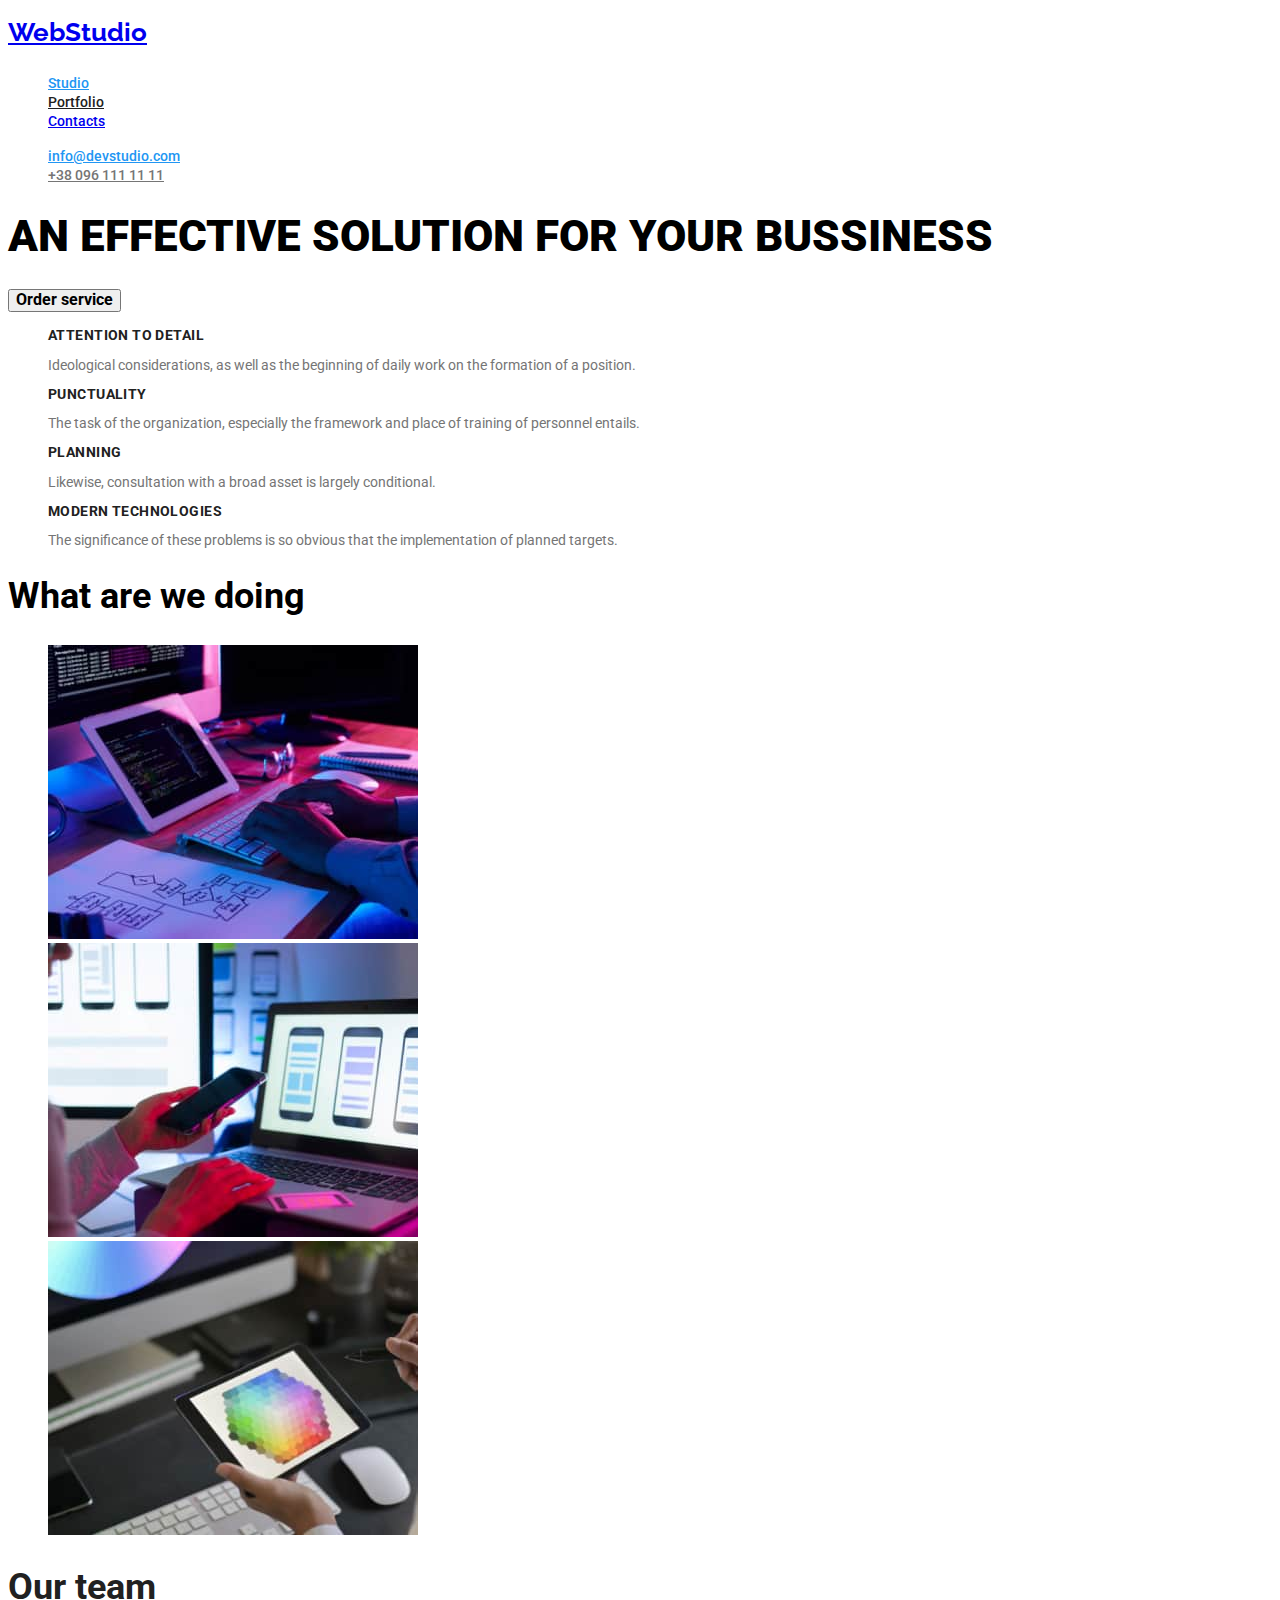
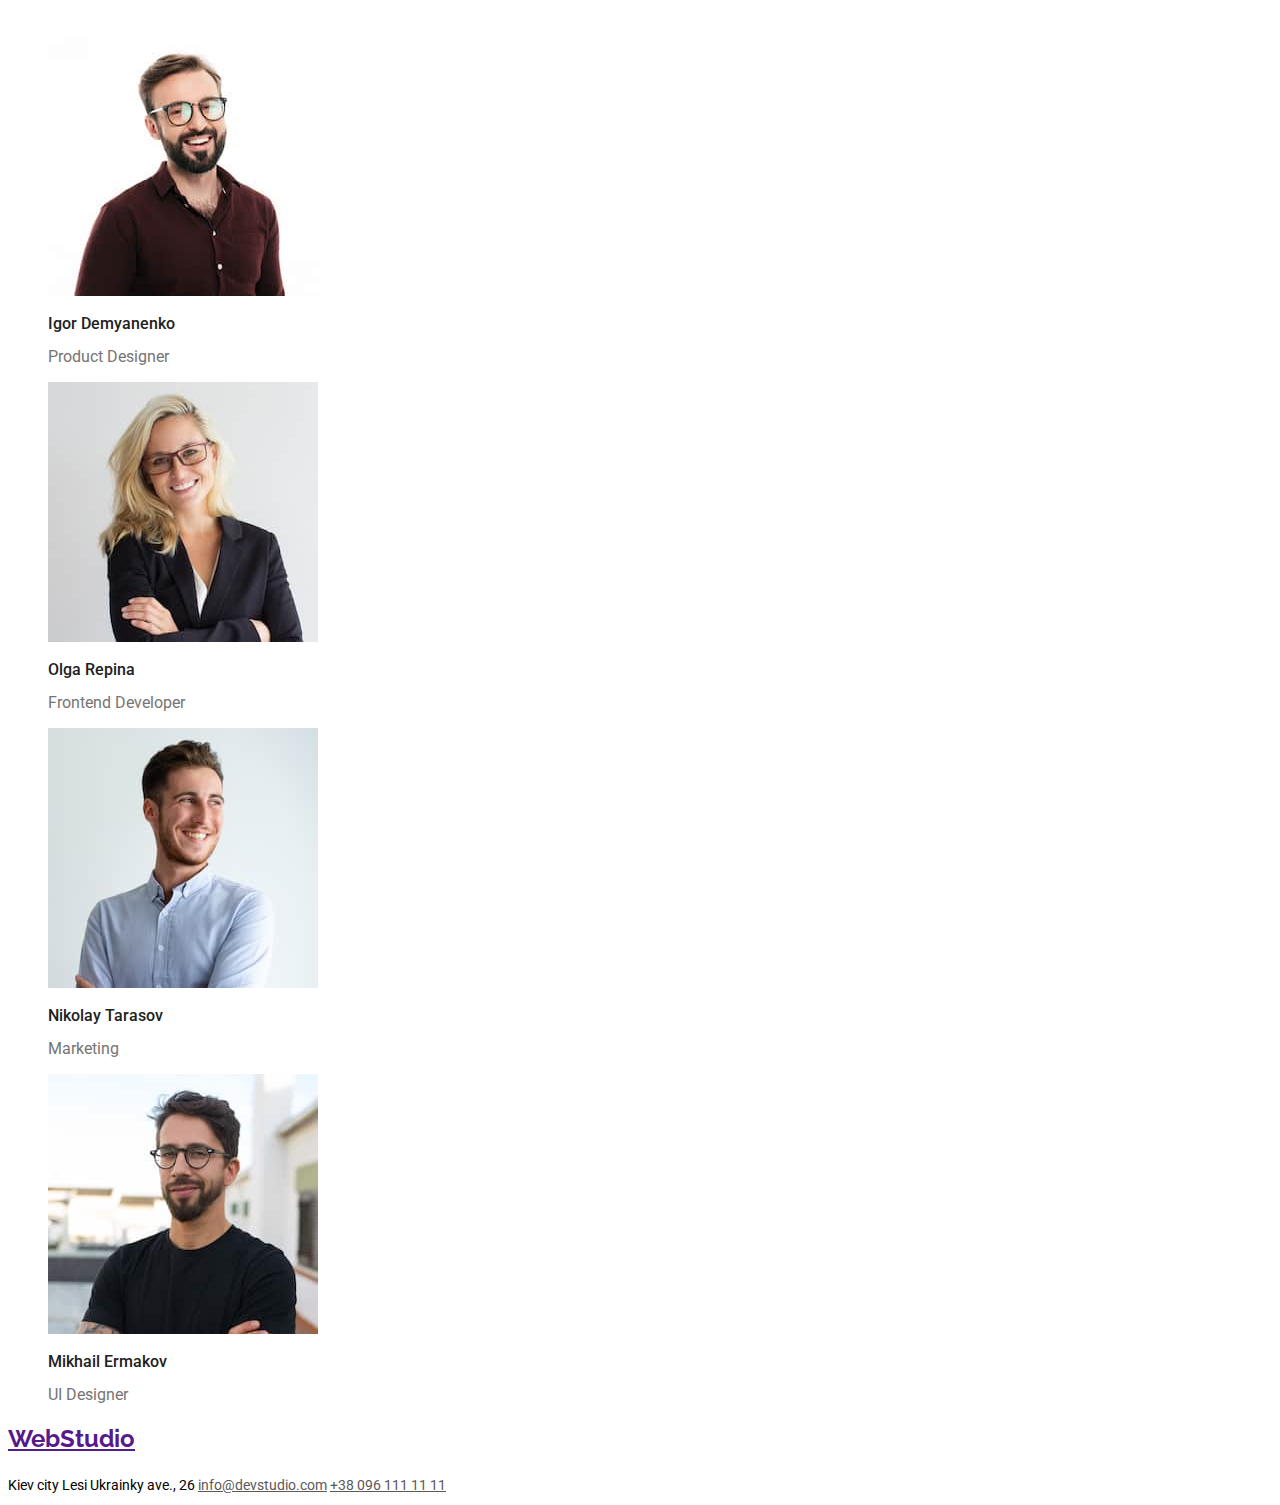
==== index.html @ bb19d556 "add decor color for mail,tel, in the header" ====
<!doctype html>
<html lang="en">
<head>
    <meta charset="UTF-8">
    <meta http-equiv="X-UA-Compatible" content="IE=edge">
    <meta name="viewport" content="width=device-width, initial-scale=1.0">
    <link rel="preconnect" href="https://fonts.googleapis.com">
    <link rel="preconnect" href="https://fonts.gstatic.com" crossorigin>
    <link rel="preconnect" href="https://fonts.googleapis.com">
    <link rel="preconnect" href="https://fonts.gstatic.com" crossorigin>
    <link href="https://fonts.googleapis.com/css2?family=Raleway:wght@700&family=Roboto:wght@400;500;700;900&display=swap" rel="stylesheet">
    <!-- <link href="https://fonts.googleapis.com/css2?family=Raleway:wght@200&display=swap" rel="stylesheet"> -->
     <link rel="stylesheet" href="css/style.css"> 
    <title>Document</title>
</head>
<body>
    <!-- Header -->
<header class="header">
    <nav class="nav">
    <a class="web-studio" href="https://www.coherence.digital/">WebStudio</a>
  
        <ul>
            <li><a  class="text-studio" href="#">Studio</a></li>
            <li><a class="text-portfolio" href="./portfolio.html">Portfolio</a></li>
            <li><a class="contacts" href="#">Contacts</a></li>
        </ul>
       
        </nav>
            <ul>
                <li><a class="mail-page-1" href="mailto:info@devstudio">info@devstudio.com</a></li>
                <li><a class="tel-page-1" href="tel:+380961111111">+38 096 111 11 11</a></li>
            </ul>
          
        
          
        
        </header><!-- /Header -->
        
        <!-- Banner_content -->
    <main>
       <section>
            <h1 class="banner__text">
                AN EFFECTIVE SOLUTION FOR YOUR BUSSINESS
            </h1>
            <button class="btn-text-banner" type="button">Order service</button>
       </section>
            
       <!-- Banner_content -->
      <!-- Features -->
      <section>
        <ul>
            <li>
                <h3 class="text-conspiracy">Attention to detail</h3>
                <p class="description">
                    Ideological considerations, as well as the beginning of daily work on the formation of a position.
                </p>
            </li>
            <li>
                <h3  class="text-conspiracy"> Punctuality</h3>
                <p class="description">
                    The task of the organization, especially the framework and place of training of personnel entails.
                </p>
            </li>
            <li>
                <h3 class="text-conspiracy" > Planning </h3>
                <p class="description">
                    Likewise, consultation with a broad asset is largely conditional.
                </p>
            </li>
            <li>
                <h3 class="text-conspiracy"> Modern technologies</h3>
                <p class="description">
                    The significance of these problems is so obvious that the implementation of planned targets.
                </p>
            </li>
        </ul>
      </section>
    
 <!-- /Features -->

            <!-- Works -->
                <section>
                    <h2 class="technology">What are we doing</h2>
                    <ul>
                        <li><img src="./img/image/img_1.jpg" width="370" alt="application Development" title="Application Development"></li>
                        <li><img src="./img/image/img_2.jpg" width="370" alt="adaptation" title="Adaptation"></li>
                        <li><img src="./img/image/img_3.jpg" width="370" alt="design decoration" title="Design decoration"></li>
                    </ul>

                </section><!-- /Works -->

                <!-- Team__Work -->
                 <section>
                    <h2 class="our-team">
                        Our team
                    </h2>
                    
                    <ul>
                    
                        <li><img src="./img/image/works__team/img.jpg" width="270" alt="" title=" Igor Demyanenko">
                            <h3 class="name-developer">
                                Igor Demyanenko
                            </h3>
                            <p class="position">
                                Product Designer
                            </p>
                        </li>
                        <li>
                            <img src="./img/image/works__team/img_1.jpg" width="270" alt="" title=" Olga Repina">
                            <h3 class="name-developer">
                                Olga Repina
                            </h3>
                            <p class="position">
                                Frontend Developer
                            </p>
                        </li>
                        <li>
                            <img src="./img/image/works__team/img_2.jpg" width="270" alt="" title="Nikolay Tarasov">
                            <h3 class="name-developer">
                                Nikolay Tarasov
                            </h3>
                            <p class="position">
                                Marketing
                            </p>
                        </li>
                        <li>
                            <img src="./img/image/works__team/img_3.jpg" width="270" alt="" title="Mikhail Ermakov">
                            <h3 class="name-developer">
                                Mikhail Ermakov
                            </h3>
                            <p class="position">
                                UI Designer
                            </p>
                    
                        </li>
                    </ul>
                 </section>
                
          </main>
 <!-- /Works -->

    <!-- footer -->
 <footer>
     <h2>
         <a href="">WebStudio</a>
        
     </h2>
     <address class="address">
        Kiev city Lesi Ukrainky ave., 26
        <a class="mail" href="mailto:info@devstudio.com">info@devstudio.com</a>
        <a class="tel" href="tel:+380961111111">+38 096 111 11 11</a>
     </address>
   
 </footer> <!-- /footer -->

        
  
</body>
</html>
---- css/style.css ----
body{

    font-family: 'Raleway', 'Roboto',sans-serif;
   
    background-color:#fff;
}

/* page-1 */
.mail-page-1{
 font-family:'Roboto';
font-style: normal;
font-weight: 500;
font-size: 14px;
line-height: 1.04em;
color: #2196F3;
}

.tel-page-1{
font-family: 'Roboto';
font-style: normal;
font-weight: 500;
font-size: 14px;
line-height: 1.04em;
color: #757575;
}

.text-studio{
font-family: 'Roboto';
font-style: normal;
font-weight: 500;
font-size: 14px;
line-height: 16px;
color: #2196F3;
}

.text-portfolio{
font-family: 'Roboto';
font-style: normal;
font-weight: 500;
font-size: 14px;
line-height: 16px;
color: #212121;
}

.contacts{
font-family: 'Roboto';
font-style: normal;
font-weight: 500;
font-size: 14px;
line-height: 16px;
}
.contacts:hover{
    color: blue;
}
.banner__text{

    font-family: 'Roboto';
    font-style: normal;
    font-weight: 900;
    font-size: 44px;
    line-height: 1.04em;
}
/* Banner */
.btn-text-banner{
    font-family: 'Roboto';
    font-style: normal;
    font-weight: bold;
    font-size: 16px;
    line-height: 1.06em;
}

.btn-text-banner:hover{
    background: #2196F3;
    border-radius: 4px;
    
}

.text-conspiracy{
font-family: Roboto;
font-style: normal;
font-weight: bold;
font-size: 14px;
line-height: 1.04em;
letter-spacing: 0.03em;
text-transform: uppercase;

color: #212121;

}

.description{
font-family: 'Roboto';
font-style: normal;
font-weight: normal;
font-size: 14px;
line-height: 1.04empx;
color: #757575;
}

.technology{
font-family: 'Roboto' ;
font-style: normal;
font-weight: bold;
font-size: 36px;
line-height: 1.036em;

}

.our-team{
font-family: 'Roboto';
font-style: normal;
font-weight: bold;
font-size: 36px;
line-height: 1.036em;
color: #212121;
}

.name-developer{
font-family:'Roboto';
font-style: normal;
font-weight: 500;
font-size: 16px;
line-height: 1.06em;
color: #212121;
}

.position{
font-family: 'Roboto';
font-style: normal;
font-weight: normal;
font-size: 16px;
line-height: 1.06em;
color: #757575;
}

/* /Page-1 */


/* Header */
.web-studio{
    font-family: 'Raleway' sans-serif;
    font-style: normal;
    font-weight: bold;
    font-size: 26px;

    line-height: 1.9em;

}

.address{
font-family: 'Roboto';
font-style: normal;
font-weight: normal;
font-size: 14px;
line-height: 24px;
}


.text-studio-page-2{
font-family: 'Roboto';
font-style: normal;
font-weight: 500;
font-size: 14px;
line-height: 1.04em;

color:black;
}

.text-portfolio-page-2{
font-family: 'Roboto';
font-style: normal;
font-weight: 500;
font-size: 14px;
line-height: 1.04em;
    color:  #2196F3;;
}

/* Buttons group */

.button-all{
    color: #fff;
    background:#2196F3;

    cursor: pointer;
}

.button-all:hover{
    box-shadow: 0px 3px 1px rgba(0, 0, 0, 0.1), 0px 1px 2px rgba(0, 0, 0, 0.08), 0px 2px 2px rgba(0, 0, 0, 0.12);
    background: blueviolet;
    border-radius: 4px;
}
/* Presents */
.contacts-page-2{
font-family: 'Roboto';
font-style: normal;
font-weight: 500;
font-size: 14px;
font-weight: 1.04em;
    color: black;
}

.contacts-page-2:hover{
    color: blue;
}

li{
    list-style-type: none;
}

.web,
.apllication,
.design,
.marketing{
    cursor: pointer;
}


.text-tecnokyak,
.res-food,
.poster-text,
.res-food,
.pro-prim,
.pro-box,
.edit-lim-edit,
.pro-lab,
.crowing

{
font-family:'Roboto';
font-style: normal;
font-weight: bold;
font-size: 18px;
line-height: 1.08em;
}

.text-web,
.design,
.apllic,
.mark
{
font-family:'Roboto';
font-style: normal;
font-weight: normal;
font-size: 16px;
line-height: 30px;
line-height: 1.03em;
}

.mail
{
font-family: 'Roboto';
font-style: normal;
font-weight: normal;
font-size: 14px;
line-height: 1.04em;
color: rgb(92, 89, 89);
}

.mail:hover{
   color: rgb(53, 40, 233);
}

.tel{
    font-family: 'Roboto';
    font-style: normal;
    font-weight: normal;
    font-size: 14px;
    line-height: 1.04em;
    color: rgb(92, 89, 89); 
}

.tel:hover{
    color: rgb(53, 40, 233);
 }
 
/* footer */
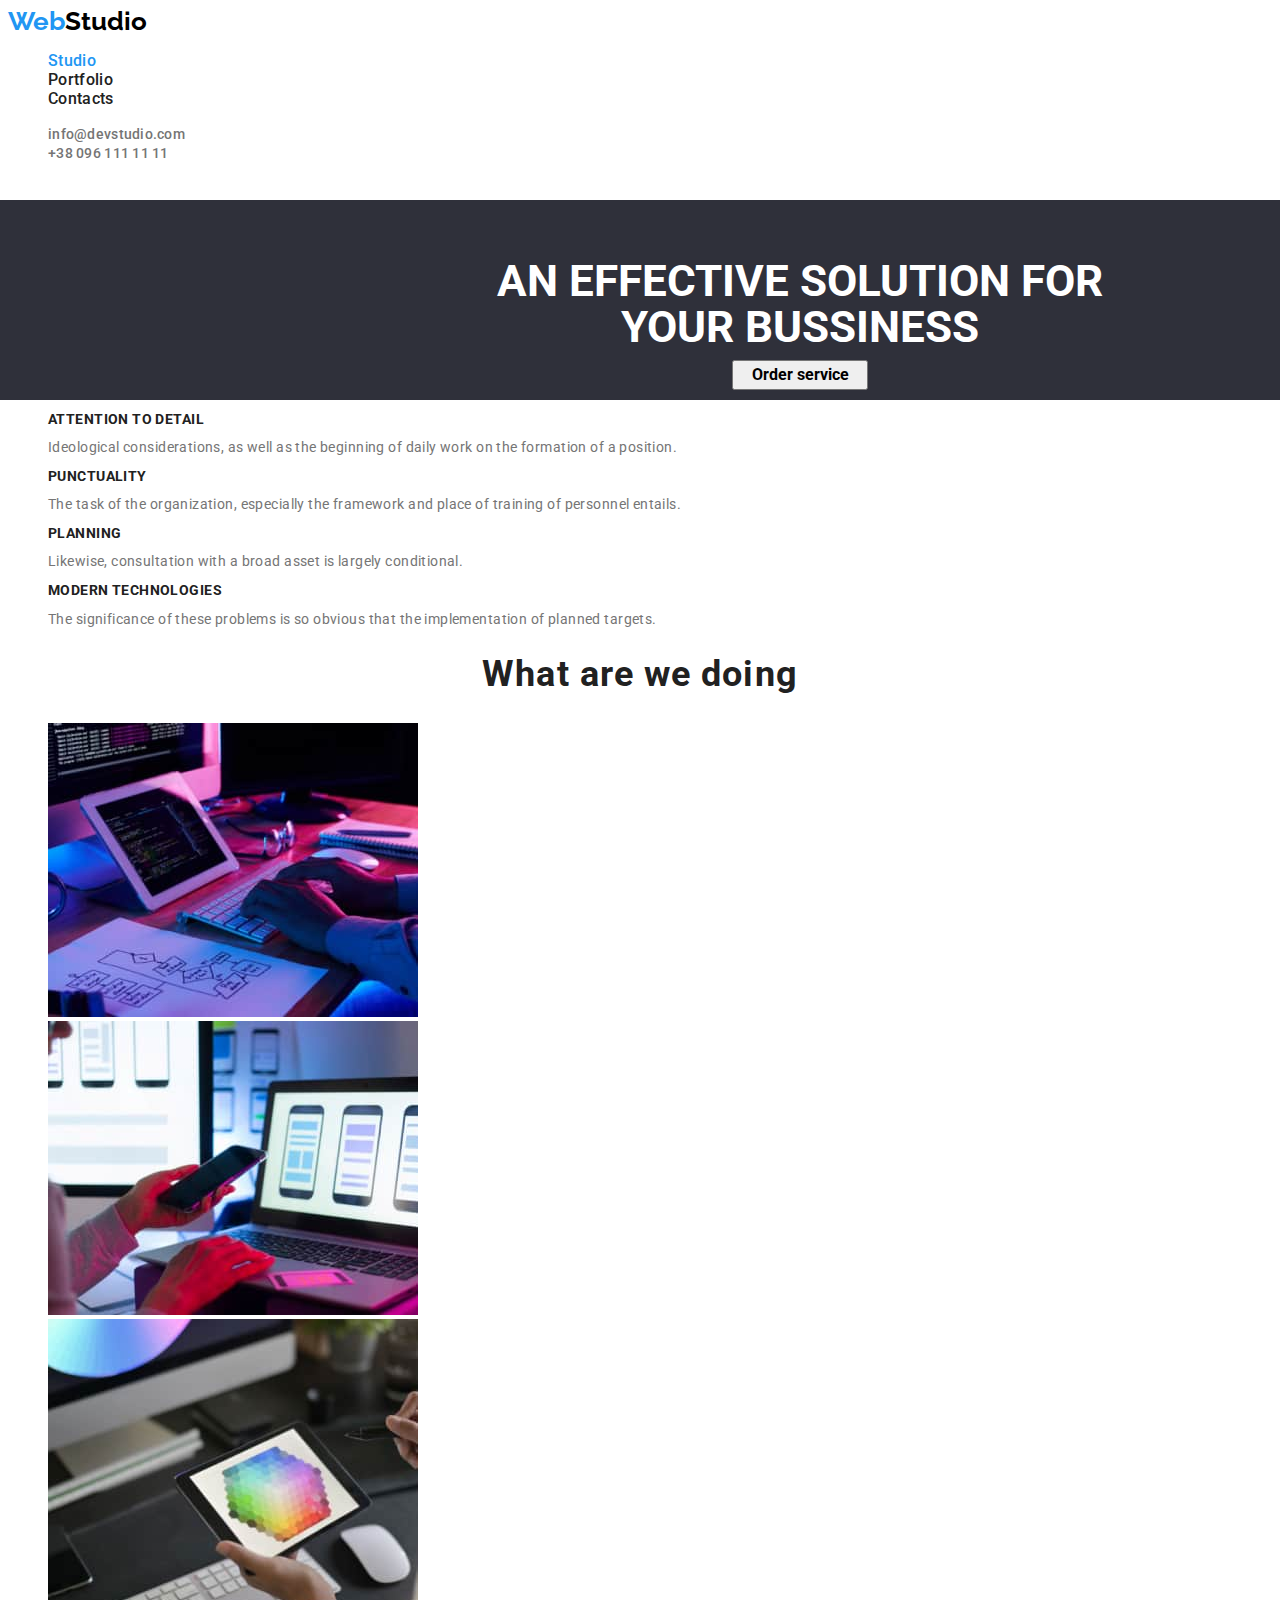
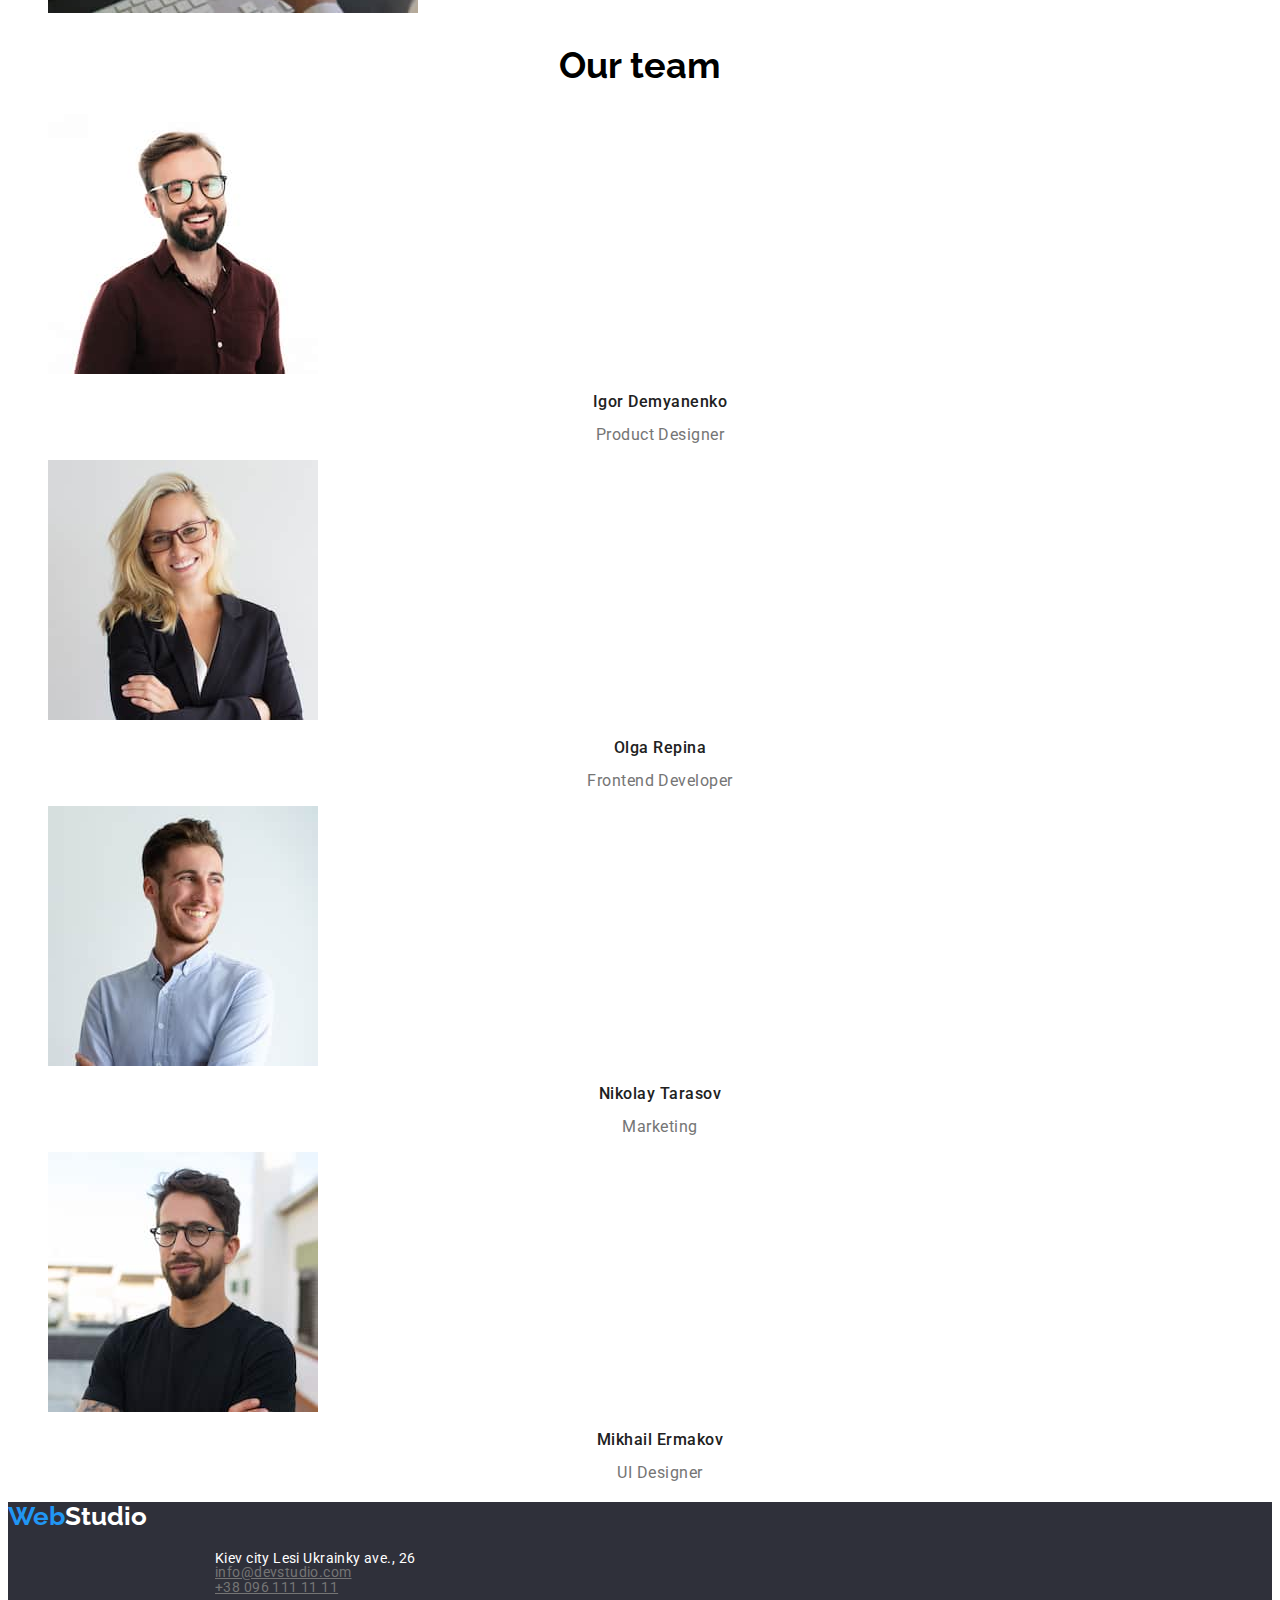
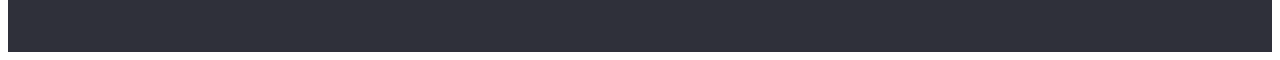
==== commit 96e6ca53: "bugs fixed" ====
--- a/index.html
+++ b/index.html
@@ -17,18 +17,18 @@
     <!-- Header -->
 <header class="header">
     <nav class="nav">
-    <a class="web-studio" href="https://www.coherence.digital/">WebStudio</a>
+    <a class="web-studio" href="https://www.coherence.digital/"><span class="web">Web</span>Studio</a>
   
         <ul>
-            <li><a  class="text-studio" href="#">Studio</a></li>
+            <li><a class="text-studio" href="#">Studio</a></li>
             <li><a class="text-portfolio" href="./portfolio.html">Portfolio</a></li>
             <li><a class="contacts" href="#">Contacts</a></li>
         </ul>
        
         </nav>
             <ul>
-                <li><a class="mail-page-1" href="mailto:info@devstudio">info@devstudio.com</a></li>
-                <li><a class="tel-page-1" href="tel:+380961111111">+38 096 111 11 11</a></li>
+                <li><a class="mail-header" href="mailto:info@devstudio">info@devstudio.com</a></li>
+                <li><a class="tel-header" href="tel:+380961111111">+38 096 111 11 11</a></li>
             </ul>
           
         
@@ -38,7 +38,7 @@
         
         <!-- Banner_content -->
     <main>
-       <section>
+       <section class="banner">
             <h1 class="banner__text">
                 AN EFFECTIVE SOLUTION FOR YOUR BUSSINESS
             </h1>
@@ -47,28 +47,28 @@
             
        <!-- Banner_content -->
       <!-- Features -->
-      <section>
+     <section class="features">
         <ul>
             <li>
-                <h3 class="text-conspiracy">Attention to detail</h3>
+                <h3 class="text-features">Attention to detail</h3>
                 <p class="description">
                     Ideological considerations, as well as the beginning of daily work on the formation of a position.
                 </p>
             </li>
             <li>
-                <h3  class="text-conspiracy"> Punctuality</h3>
+                <h3  class="text-features"> Punctuality</h3>
                 <p class="description">
                     The task of the organization, especially the framework and place of training of personnel entails.
                 </p>
             </li>
             <li>
-                <h3 class="text-conspiracy" > Planning </h3>
+                <h3 class="text-features" > Planning </h3>
                 <p class="description">
                     Likewise, consultation with a broad asset is largely conditional.
                 </p>
             </li>
             <li>
-                <h3 class="text-conspiracy"> Modern technologies</h3>
+                <h3 class="text-features"> Modern technologies</h3>
                 <p class="description">
                     The significance of these problems is so obvious that the implementation of planned targets.
                 </p>
@@ -79,7 +79,7 @@
  <!-- /Features -->
 
             <!-- Works -->
-                <section>
+                 <section>
                     <h2 class="technology">What are we doing</h2>
                     <ul>
                         <li><img src="./img/image/img_1.jpg" width="370" alt="application Development" title="Application Development"></li>
@@ -87,7 +87,7 @@
                         <li><img src="./img/image/img_3.jpg" width="370" alt="design decoration" title="Design decoration"></li>
                     </ul>
 
-                </section><!-- /Works -->
+                </section>
 
                 <!-- Team__Work -->
                  <section>
@@ -140,15 +140,16 @@
  <!-- /Works -->
 
     <!-- footer -->
- <footer>
+ <footer class="footer">
      <h2>
-         <a href="">WebStudio</a>
+         <a  class="web-studio-footer" href="https://www.coherence.digital/"><span class="web">Web</span>Studio</a>
         
      </h2>
      <address class="address">
         Kiev city Lesi Ukrainky ave., 26
-        <a class="mail" href="mailto:info@devstudio.com">info@devstudio.com</a>
-        <a class="tel" href="tel:+380961111111">+38 096 111 11 11</a>
+        <a class="mail-footer" href="mailto:info@devstudio.com">info@devstudio.com</a>
+       <br>
+        <a class="tel-footer" href="tel:+380961111111">+38 096 111 11 11</a>
      </address>
    
  </footer> <!-- /footer -->
--- a/css/style.css
+++ b/css/style.css
@@ -5,272 +5,425 @@
     background-color:#fff;
 }
 
-/* page-1 */
-.mail-page-1{
- font-family:'Roboto';
+
+li{
+    list-style-type: none;
+}
+/* Header */
+
+.web-studio{
+    /* position: absolute;
+    width: 145px;
+    height: 31px;
+    left: 215px;
+    top:24px; */
+
+    font-family: 'Raleway',sans-serif;
+    font-style: normal;
+    font-weight: bold;
+    font-size: 26px;
+    line-height: 1.026em;
+    color: black;
+    text-decoration: none;
+}
+.text-studio-page-2{
+    font-family: 'Roboto',sans-serif;
+    font-style: normal;
+    font-weight: 500;
+    font-size: 14x;
+    line-height: 1.04em;
+    letter-spacing: 0.02em;
+    color: #212121;
+
+    text-decoration: none;
+    
+}
+
+.text-studio-page-2:hover{
+      color: #2196F3
+}
+
+
+
+.web{
+    color: #2196F3;
+}
+
+.text-studio{
+    font-family: 'Roboto',sans-serif;
+    font-style: normal;
+    font-weight: 500;
+    font-size: 14x;
+    line-height: 1.04em;
+    letter-spacing: 0.02em;
+    color: #2196F3;
+
+    text-decoration: none;
+}
+
+
+
+
+
+
+
+.text-portfolio{
+    font-family: 'Roboto',sans-serif;
+    font-style: normal;
+    font-weight: 500;
+    font-size: 14x;
+    line-height: 1.04em;
+    letter-spacing: 0.02em;
+    color: #212121;
+    text-decoration: none;
+}
+
+.text-portfolio:hover{
+    color: #2196F3;
+}
+
+.text-portfolio-page-2{
+    font-family: 'Roboto',sans-serif;
+    font-style: normal;
+    font-weight: 500;
+    font-size: 14x;
+    line-height: 1.04em;
+    letter-spacing: 0.02em;
+    color: #2196F3;
+    text-decoration: none;
+}
+
+
+
+.contacts{
+ font-family: 'Roboto',sans-serif;
+ font-style: normal;
+ font-weight: 500;
+ font-size: 14x;
+ line-height: 1.04em;
+ letter-spacing: 0.02em;
+ color: #212121;
+ text-decoration: none;
+}
+
+.contacts:hover{
+    color: #2196F3;
+}
+
+.mail-header{
+font-family: 'Roboto',sans-serif;
 font-style: normal;
 font-weight: 500;
 font-size: 14px;
 line-height: 1.04em;
-color: #2196F3;
-}
-
-.tel-page-1{
-font-family: 'Roboto';
-font-style: normal;
-font-weight: 500;
-font-size: 14px;
-line-height: 1.04em;
+letter-spacing: 0.02em;
+
+text-decoration: none;
+
 color: #757575;
 }
 
-.text-studio{
-font-family: 'Roboto';
-font-style: normal;
-font-weight: 500;
-font-size: 14px;
-line-height: 16px;
-color: #2196F3;
-}
-
-.text-portfolio{
-font-family: 'Roboto';
-font-style: normal;
-font-weight: 500;
-font-size: 14px;
-line-height: 16px;
-color: #212121;
-}
-
-.contacts{
-font-family: 'Roboto';
-font-style: normal;
-font-weight: 500;
-font-size: 14px;
-line-height: 16px;
-}
-.contacts:hover{
-    color: blue;
-}
+.mail-header:hover{
+    color: #2196F3;
+}
+
+
+.tel-header{
+    font-family: 'Roboto',sans-serif;
+    font-style: normal;
+    font-weight: 500;
+    font-size: 14px;
+    line-height: 1.04em;
+    letter-spacing: 0.02em;
+
+    text-decoration: none;
+
+    color: #757575;
+}
+
+.tel-header:hover{
+    color: #2196F3; 
+}
+
+/* Page-1/index.html */
+
+/* banner */
+.banner{
+    position: absolute;
+    width: 100%;
+    height: 200px;
+    left: 0;
+    top:200px;
+    background:  #2F303A;;
+}
+
 .banner__text{
-
-    font-family: 'Roboto';
-    font-style: normal;
-    font-weight: 900;
+    position: absolute;
+    width: 696px;
+    height: 120px;
+    left: 452px;
+    top: 30px;
+
+    font-family: 'Roboto',sans-serif;
+    font-style: normal;
+    font-size: 900;
     font-size: 44px;
-    line-height: 1.04em;
-}
-/* Banner */
+    line-height: 1.044em;
+
+    text-align: center;
+
+    text-transform: uppercase;
+
+    color: #fff;
+
+}
+
 .btn-text-banner{
-    font-family: 'Roboto';
+    position: absolute;
+    width: 136px;
+    height: 30px;
+    left: 732px;
+    top: 160px;
+
+    font-family: 'Roboto',sans-serif;
     font-style: normal;
     font-weight: bold;
     font-size: 16px;
     line-height: 1.06em;
+
+    cursor: pointer;
 }
 
 .btn-text-banner:hover{
+background: #2196F3;
+box-shadow: 0px 4px 4px rgba(0, 0, 0, 0.15);
+border-radius: 4px;
+color:
+ #fff;
+}
+/* /banner */
+
+/* feature */
+
+.features{
+  margin-top: 250px;
+}
+
+.text-features{
+    font-family: 'Roboto',sans-serif;
+    font-style: normal;
+    font-weight: bold;
+    font-size: 14px;
+    line-height: 1.04em;
+    letter-spacing: 0.03em;
+    text-transform: uppercase;
+
+    color: #212121;
+}
+
+.description{
+    font-family: 'Roboto',sans-serif;
+    font-style: normal;
+    font-size: 14px;
+    line-height: 1.04em;
+
+    letter-spacing: 0.03em;
+
+    color: #757575;
+}
+
+.technology{
+    font-family: 'Roboto',sans-serif;
+    font-style: normal;
+    font-weight: bold;
+    font-size: 36px;
+    line-height: 1.036em;
+    text-align: center;
+    
+    letter-spacing: 0.03em;
+
+    color: #212121;
+
+}
+/* /feature */
+
+
+
+.our-team{
+    font-family: 'Roboto'sans-serif;
+    font-style: normal;
+    font-weight: bold;
+    font-size: 36px;
+    line-height: 1.036em;
+    text-align: center;
+}
+
+
+.name-developer{
+    font-family: 'Roboto',sans-serif;
+    font-style: normal;
+    font-weight: 500;
+    font-size: 16px;
+    line-height: 1.06em;
+    text-align: center;
+    letter-spacing: 0.03em;
+
+    color: #212121;
+}
+
+.position{
+    font-family: 'Roboto',sans-serif;
+    font-style: normal;
+    font-weight: normal;
+    font-size: 16px;
+    line-height: 1.06em;
+    text-align: center;
+    letter-spacing: 0.03em;
+
+    color: #757575;
+
+}
+/* /Team Work */
+/* page-1/index.html */
+
+.footer{
+    width: 100%;
+    height: 150px;
+    left: 0;
+    top:1097px;
+    background: #2F303A;
+}
+
+.web-studio-footer{
+    font-family: 'Raleway',sans-serif;
+    font-style: normal;
+    font-weight: bold;
+    font-size: 26px;
+    line-height: 1.026em;
+    color:#fff;
+    text-decoration: none;
+
+}
+
+.address{
+
+    position: absolute;
+    width: 231px;
+    height: 21px;
+    left: 215px;
+   
+
+    font-family: 'Roboto',sans-serif;
+    font-style: normal;
+    font-weight: normal;
+    font-size: 14px;
+    line-height: 1.04em;
+
+
+    letter-spacing: 0.03em;
+
+    color: #fff;
+}
+
+.mail-footer{
+    /* position: absolute;
+    width: 231px;
+    height: 21px;
+    left: 215px; */
+
+    padding-top: 20px;
+   
+  
+    font-family: 'Roboto',sans-serif;
+    font-size: 14px;
+    line-height: 1.04em;
+    letter-spacing: 0.03em;
+     color: #757575;
+
+}
+
+.mail-footer:hover{
+    color: rgba(255, 255, 255, 0.6);
+}
+
+.tel-footer{
+   font-family: 'Roboto',sans-serif;
+   font-style: normal;
+   font-weight: normal;
+   font-size: 14px;
+   line-height: 1.04em;
+
+   letter-spacing: 0.03em;
+   color: #757575;
+}
+
+.tel-footer:hover{
+    color: rgba(255, 255, 255, 0.6);
+}
+
+
+/* Page-2 /Portfolio.html */
+
+.btn-all{
     background: #2196F3;
-    border-radius: 4px;
-    
-}
-
-.text-conspiracy{
-font-family: Roboto;
-font-style: normal;
-font-weight: bold;
-font-size: 14px;
-line-height: 1.04em;
-letter-spacing: 0.03em;
-text-transform: uppercase;
-
-color: #212121;
-
-}
-
-.description{
-font-family: 'Roboto';
-font-style: normal;
-font-weight: normal;
-font-size: 14px;
-line-height: 1.04empx;
-color: #757575;
-}
-
-.technology{
-font-family: 'Roboto' ;
-font-style: normal;
-font-weight: bold;
-font-size: 36px;
-line-height: 1.036em;
-
-}
-
-.our-team{
-font-family: 'Roboto';
-font-style: normal;
-font-weight: bold;
-font-size: 36px;
-line-height: 1.036em;
-color: #212121;
-}
-
-.name-developer{
-font-family:'Roboto';
+/* Text */
+font-family: 'Roboto',sans-serif;
 font-style: normal;
 font-weight: 500;
 font-size: 16px;
 line-height: 1.06em;
-color: #212121;
-}
-
-.position{
-font-family: 'Roboto';
-font-style: normal;
-font-weight: normal;
-font-size: 16px;
-line-height: 1.06em;
-color: #757575;
-}
-
-/* /Page-1 */
-
-
-/* Header */
-.web-studio{
-    font-family: 'Raleway' sans-serif;
-    font-style: normal;
-    font-weight: bold;
-    font-size: 26px;
-
-    line-height: 1.9em;
-
-}
-
-.address{
-font-family: 'Roboto';
-font-style: normal;
-font-weight: normal;
-font-size: 14px;
-line-height: 24px;
-}
-
-
-.text-studio-page-2{
-font-family: 'Roboto';
-font-style: normal;
-font-weight: 500;
-font-size: 14px;
-line-height: 1.04em;
-
-color:black;
-}
-
-.text-portfolio-page-2{
-font-family: 'Roboto';
-font-style: normal;
-font-weight: 500;
-font-size: 14px;
-line-height: 1.04em;
-    color:  #2196F3;;
-}
-
-/* Buttons group */
-
-.button-all{
+text-align: center;
+letter-spacing: 0.03em;
+color: #fff;
+
+}
+
+.buttoms{
+    background:  #F5F4FA;
+    border-radius: 4px;
+    cursor: pointer;
+
+
+    /* Text */
+
+    font-family: 'Roboto',sans-serif;
+    font-style: normal;
+    font-weight: 500;
+    font-size: 16px;
+    line-height: 1.06em;
+
+    text-align: center;
+
+    letter-spacing: 0.03em;
+
+    color: #212121;
+}
+
+.buttoms:hover{
     color: #fff;
-    background:#2196F3;
-
-    cursor: pointer;
-}
-
-.button-all:hover{
-    box-shadow: 0px 3px 1px rgba(0, 0, 0, 0.1), 0px 1px 2px rgba(0, 0, 0, 0.08), 0px 2px 2px rgba(0, 0, 0, 0.12);
-    background: blueviolet;
-    border-radius: 4px;
-}
-/* Presents */
-.contacts-page-2{
-font-family: 'Roboto';
-font-style: normal;
-font-weight: 500;
-font-size: 14px;
-font-weight: 1.04em;
-    color: black;
-}
-
-.contacts-page-2:hover{
-    color: blue;
-}
-
-li{
-    list-style-type: none;
-}
-
-.web,
-.apllication,
-.design,
-.marketing{
-    cursor: pointer;
-}
-
-
-.text-tecnokyak,
-.res-food,
-.poster-text,
-.res-food,
-.pro-prim,
-.pro-box,
-.edit-lim-edit,
-.pro-lab,
-.crowing
-
-{
-font-family:'Roboto';
-font-style: normal;
-font-weight: bold;
-font-size: 18px;
-line-height: 1.08em;
-}
-
-.text-web,
-.design,
-.apllic,
-.mark
-{
-font-family:'Roboto';
-font-style: normal;
-font-weight: normal;
-font-size: 16px;
-line-height: 30px;
-line-height: 1.03em;
-}
-
-.mail
-{
-font-family: 'Roboto';
-font-style: normal;
-font-weight: normal;
-font-size: 14px;
-line-height: 1.04em;
-color: rgb(92, 89, 89);
-}
-
-.mail:hover{
-   color: rgb(53, 40, 233);
-}
-
-.tel{
-    font-family: 'Roboto';
-    font-style: normal;
-    font-weight: normal;
-    font-size: 14px;
-    line-height: 1.04em;
-    color: rgb(92, 89, 89); 
-}
-
-.tel:hover{
-    color: rgb(53, 40, 233);
- }
- 
-/* footer */
+background-color:#2196F3 ;
+border-radius: 4px;
+}
+
+.text-heading-present{
+    font-family: 'Roboto',sans-serif;
+    font-style: normal;
+    font-weight: bold;
+    font-size: 18px;
+    line-height: 1.08em;
+     letter-spacing: 0.06em;
+
+     color:  #212121;;
+
+}
+
+.discription-text-present{
+
+    font-family: 'Roboto',sans-serif;
+    font-style: normal;
+    font-size: 16px;
+    line-height: 1.06em;
+    letter-spacing: 0.03em;
+
+    color: #757575;
+}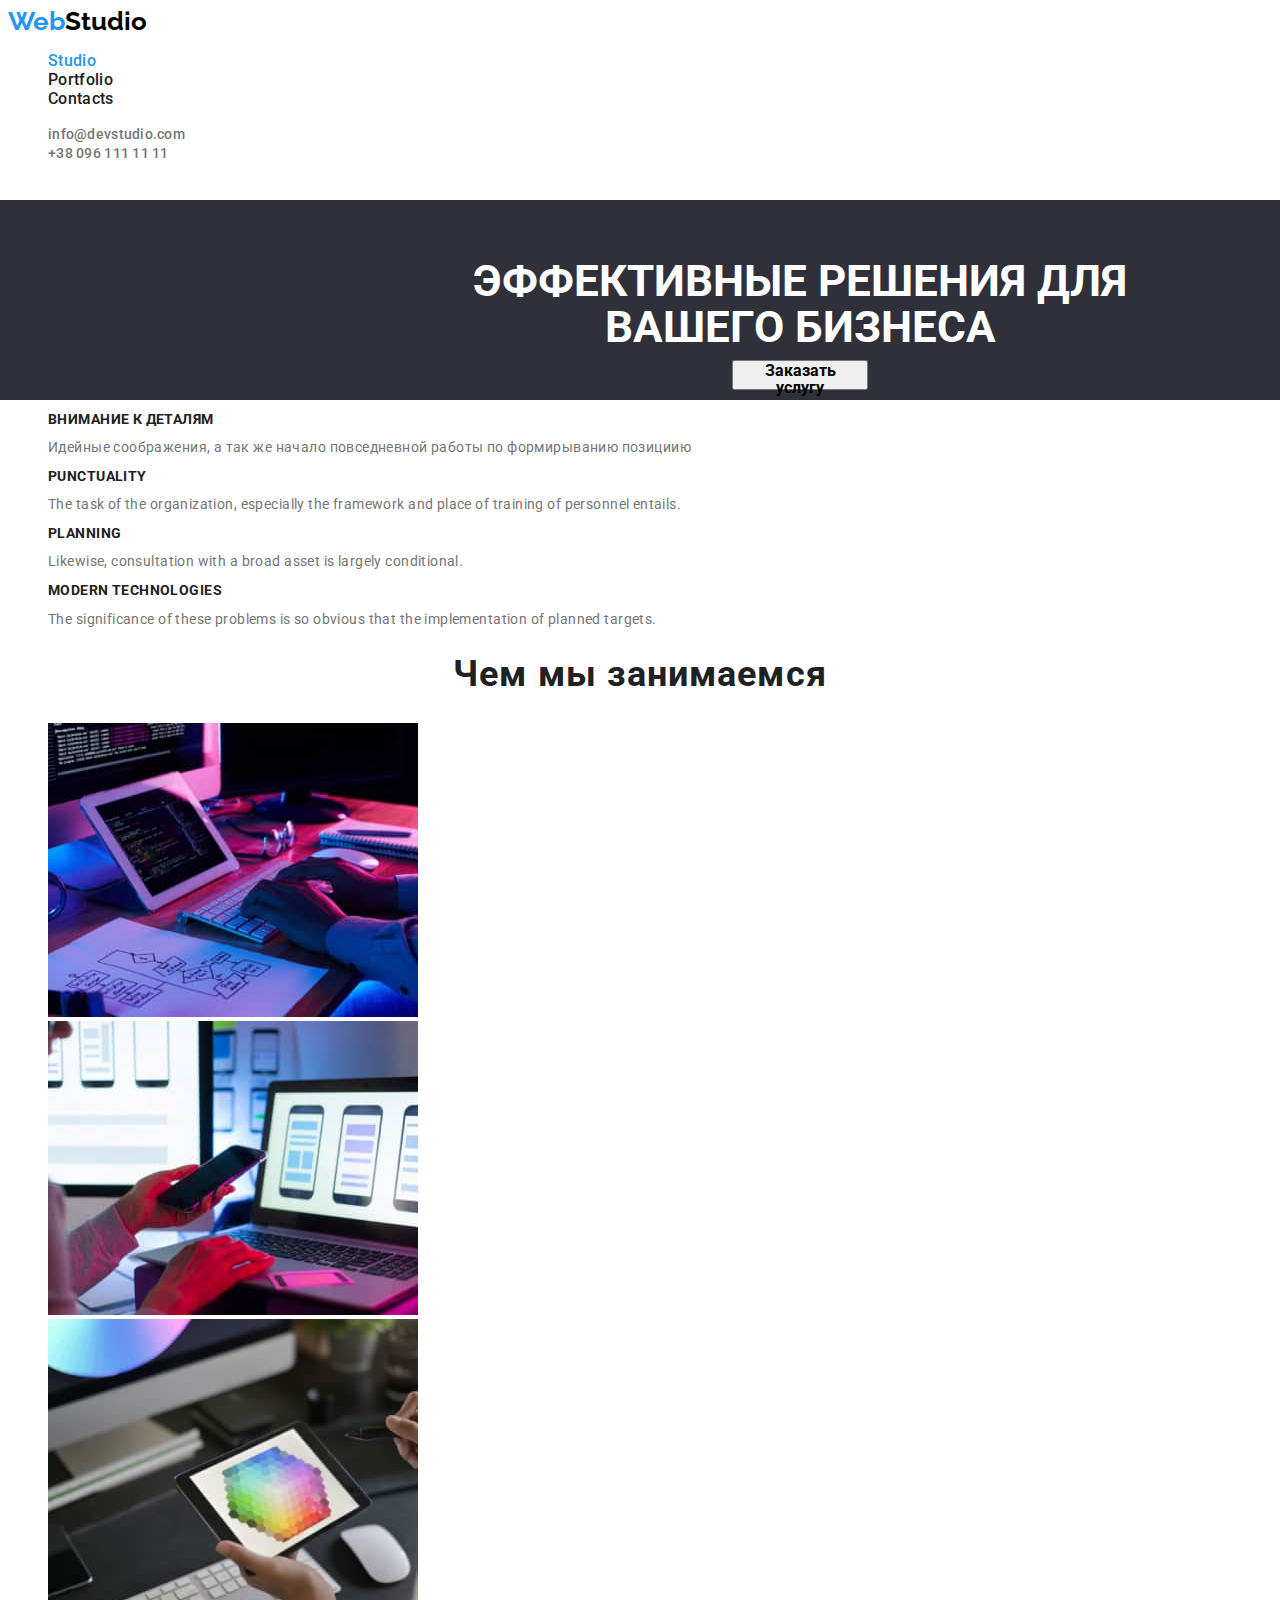
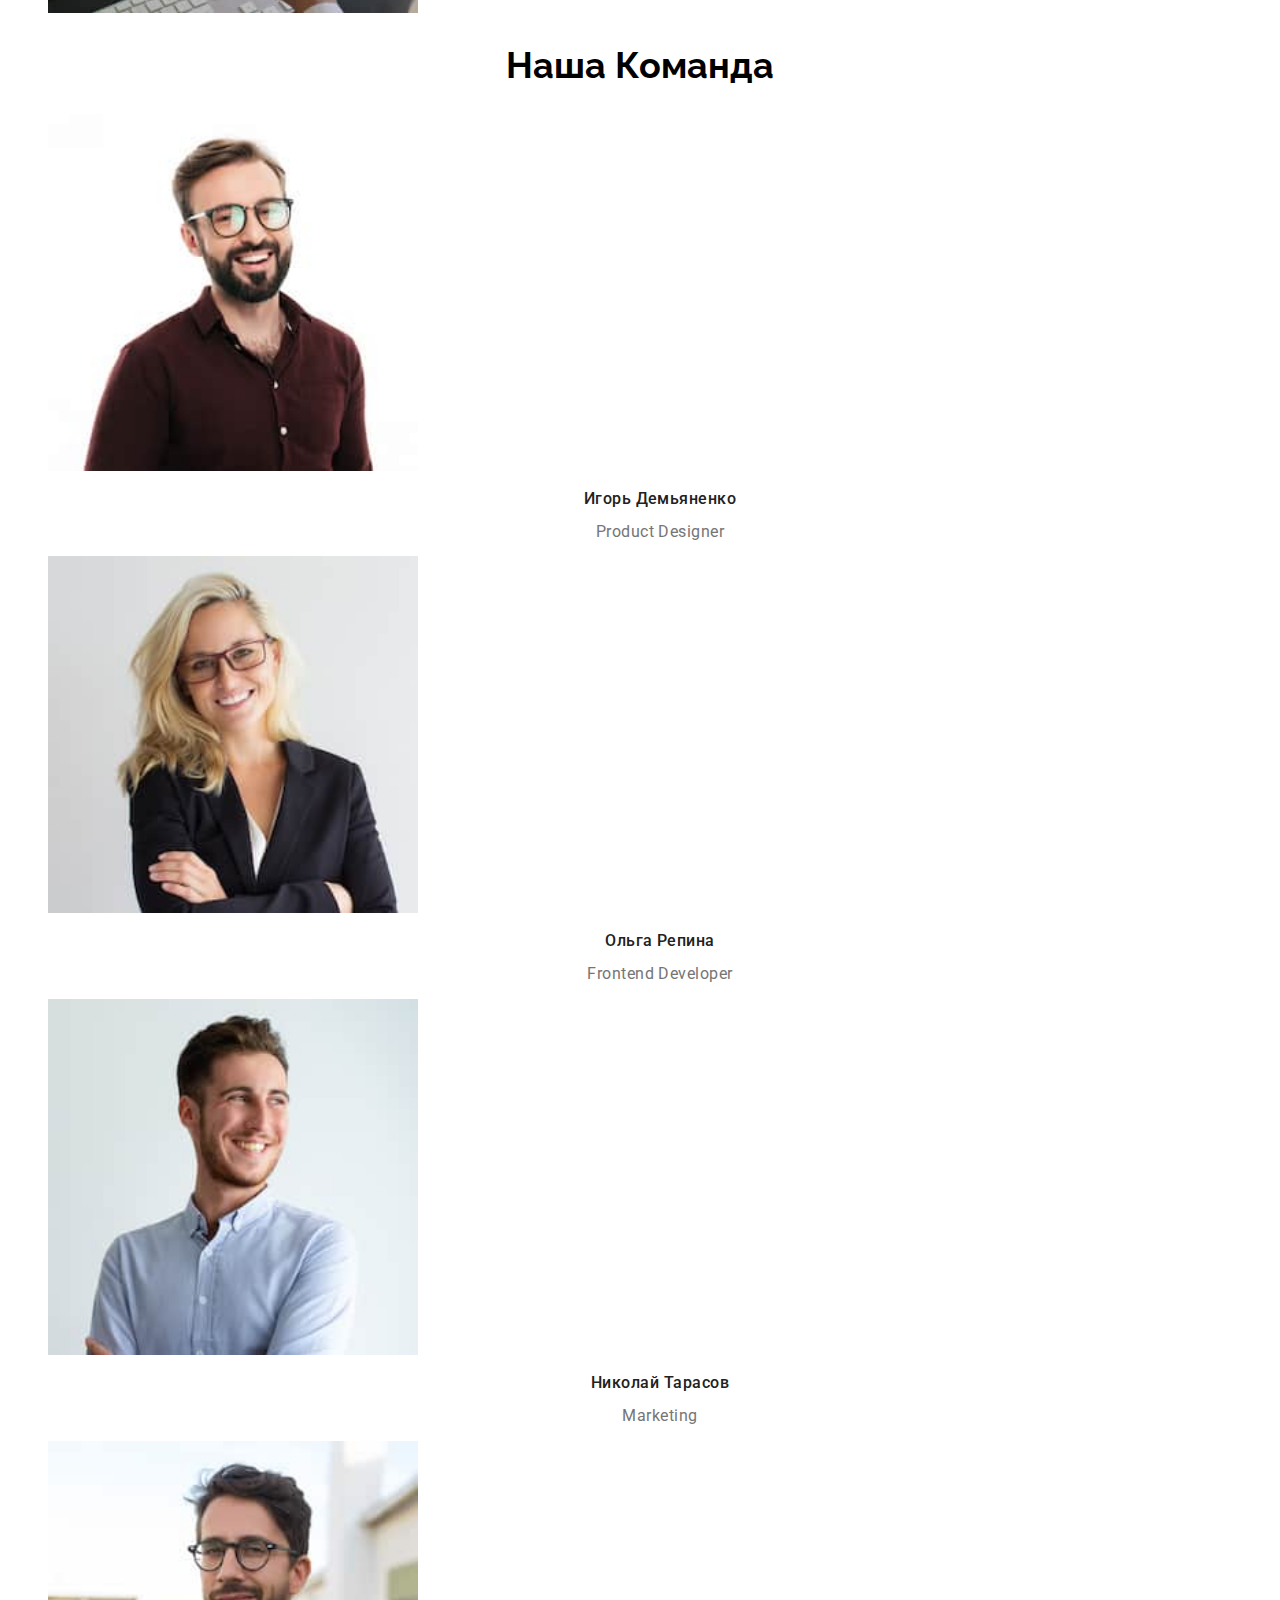
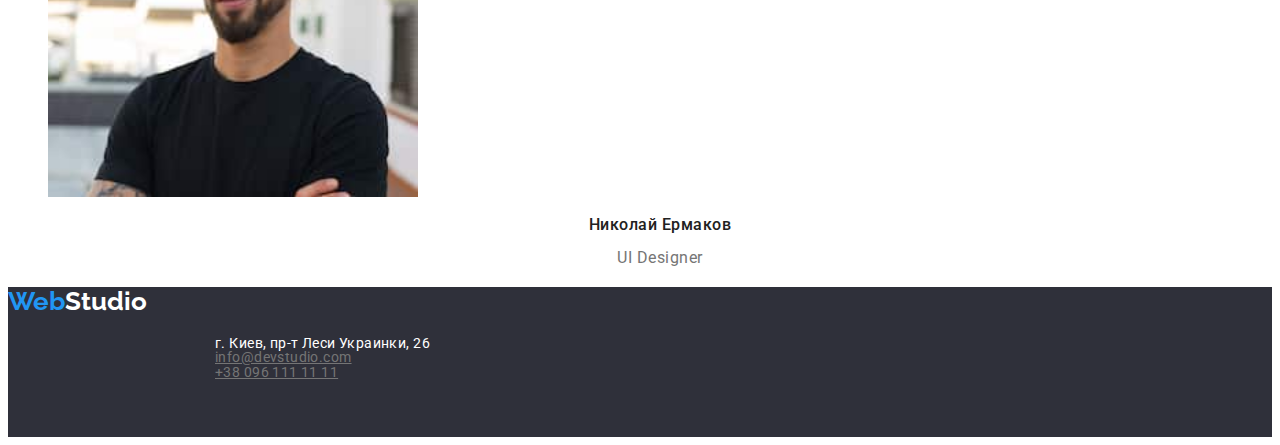
==== commit 6b3d39dd: "Добавлены некоторые правки" ====
--- a/index.html
+++ b/index.html
@@ -11,7 +11,7 @@
     <link href="https://fonts.googleapis.com/css2?family=Raleway:wght@700&family=Roboto:wght@400;500;700;900&display=swap" rel="stylesheet">
     <!-- <link href="https://fonts.googleapis.com/css2?family=Raleway:wght@200&display=swap" rel="stylesheet"> -->
      <link rel="stylesheet" href="css/style.css"> 
-    <title>Document</title>
+    <title>Studio</title>
 </head>
 <body>
     <!-- Header -->
@@ -21,7 +21,7 @@
   
         <ul>
             <li><a class="text-studio" href="#">Studio</a></li>
-            <li><a class="text-portfolio" href="./portfolio.html">Portfolio</a></li>
+            <li><a class="text-portfolio" href="https://den4icguti.github.io/goit-markup-hw-02/portfolio.html">Portfolio</a></li>
             <li><a class="contacts" href="#">Contacts</a></li>
         </ul>
        
@@ -40,9 +40,9 @@
     <main>
        <section class="banner">
             <h1 class="banner__text">
-                AN EFFECTIVE SOLUTION FOR YOUR BUSSINESS
+               Эффективные решения для вашего бизнеса
             </h1>
-            <button class="btn-text-banner" type="button">Order service</button>
+            <button class="btn-text-banner" type="button">Заказать услугу</button>
        </section>
             
        <!-- Banner_content -->
@@ -50,9 +50,9 @@
      <section class="features">
         <ul>
             <li>
-                <h3 class="text-features">Attention to detail</h3>
+                <h3 class="text-features">Внимание к деталям</h3>
                 <p class="description">
-                    Ideological considerations, as well as the beginning of daily work on the formation of a position.
+                   Идейные соображения, а так же начало повседневной работы по формирыванию позициию
                 </p>
             </li>
             <li>
@@ -80,7 +80,7 @@
 
             <!-- Works -->
                  <section>
-                    <h2 class="technology">What are we doing</h2>
+                    <h2 class="technology">Чем мы занимаемся</h2>
                     <ul>
                         <li><img src="./img/image/img_1.jpg" width="370" alt="application Development" title="Application Development"></li>
                         <li><img src="./img/image/img_2.jpg" width="370" alt="adaptation" title="Adaptation"></li>
@@ -90,43 +90,43 @@
                 </section>
 
                 <!-- Team__Work -->
-                 <section>
+                 <section class="inner-content">
                     <h2 class="our-team">
-                        Our team
+                       Наша Команда
                     </h2>
                     
                     <ul>
                     
-                        <li><img src="./img/image/works__team/img.jpg" width="270" alt="" title=" Igor Demyanenko">
+                        <li><img src="./img/image/works__team/img.jpg" width="370" alt="" title="Игорь Демьяненко">
                             <h3 class="name-developer">
-                                Igor Demyanenko
+                              Игорь Демьяненко
                             </h3>
                             <p class="position">
                                 Product Designer
                             </p>
                         </li>
                         <li>
-                            <img src="./img/image/works__team/img_1.jpg" width="270" alt="" title=" Olga Repina">
+                            <img src="./img/image/works__team/img_1.jpg" width="370" alt="" title="Ольга Репина">
                             <h3 class="name-developer">
-                                Olga Repina
+                               Ольга Репина
                             </h3>
                             <p class="position">
                                 Frontend Developer
                             </p>
                         </li>
                         <li>
-                            <img src="./img/image/works__team/img_2.jpg" width="270" alt="" title="Nikolay Tarasov">
+                            <img src="./img/image/works__team/img_2.jpg" width="370" alt="" title="Nikolay Tarasov">
                             <h3 class="name-developer">
-                                Nikolay Tarasov
+                              Николай Тарасов
                             </h3>
                             <p class="position">
                                 Marketing
                             </p>
                         </li>
                         <li>
-                            <img src="./img/image/works__team/img_3.jpg" width="270" alt="" title="Mikhail Ermakov">
+                            <img src="./img/image/works__team/img_3.jpg" width="370" alt="" title="Mikhail Ermakov">
                             <h3 class="name-developer">
-                                Mikhail Ermakov
+                               Николай Ермаков
                             </h3>
                             <p class="position">
                                 UI Designer
@@ -146,7 +146,7 @@
         
      </h2>
      <address class="address">
-        Kiev city Lesi Ukrainky ave., 26
+        г. Киев, пр-т Леси Украинки, 26
         <a class="mail-footer" href="mailto:info@devstudio.com">info@devstudio.com</a>
        <br>
         <a class="tel-footer" href="tel:+380961111111">+38 096 111 11 11</a>
--- a/css/style.css
+++ b/css/style.css
@@ -169,9 +169,9 @@
     font-size: 900;
     font-size: 44px;
     line-height: 1.044em;
-
-    text-align: center;
-
+    text-align: center; 
+
+   
     text-transform: uppercase;
 
     color: #fff;
@@ -366,6 +366,7 @@
 
 .btn-all{
     background: #2196F3;
+    border-radius: 4px;
 /* Text */
 font-family: 'Roboto',sans-serif;
 font-style: normal;
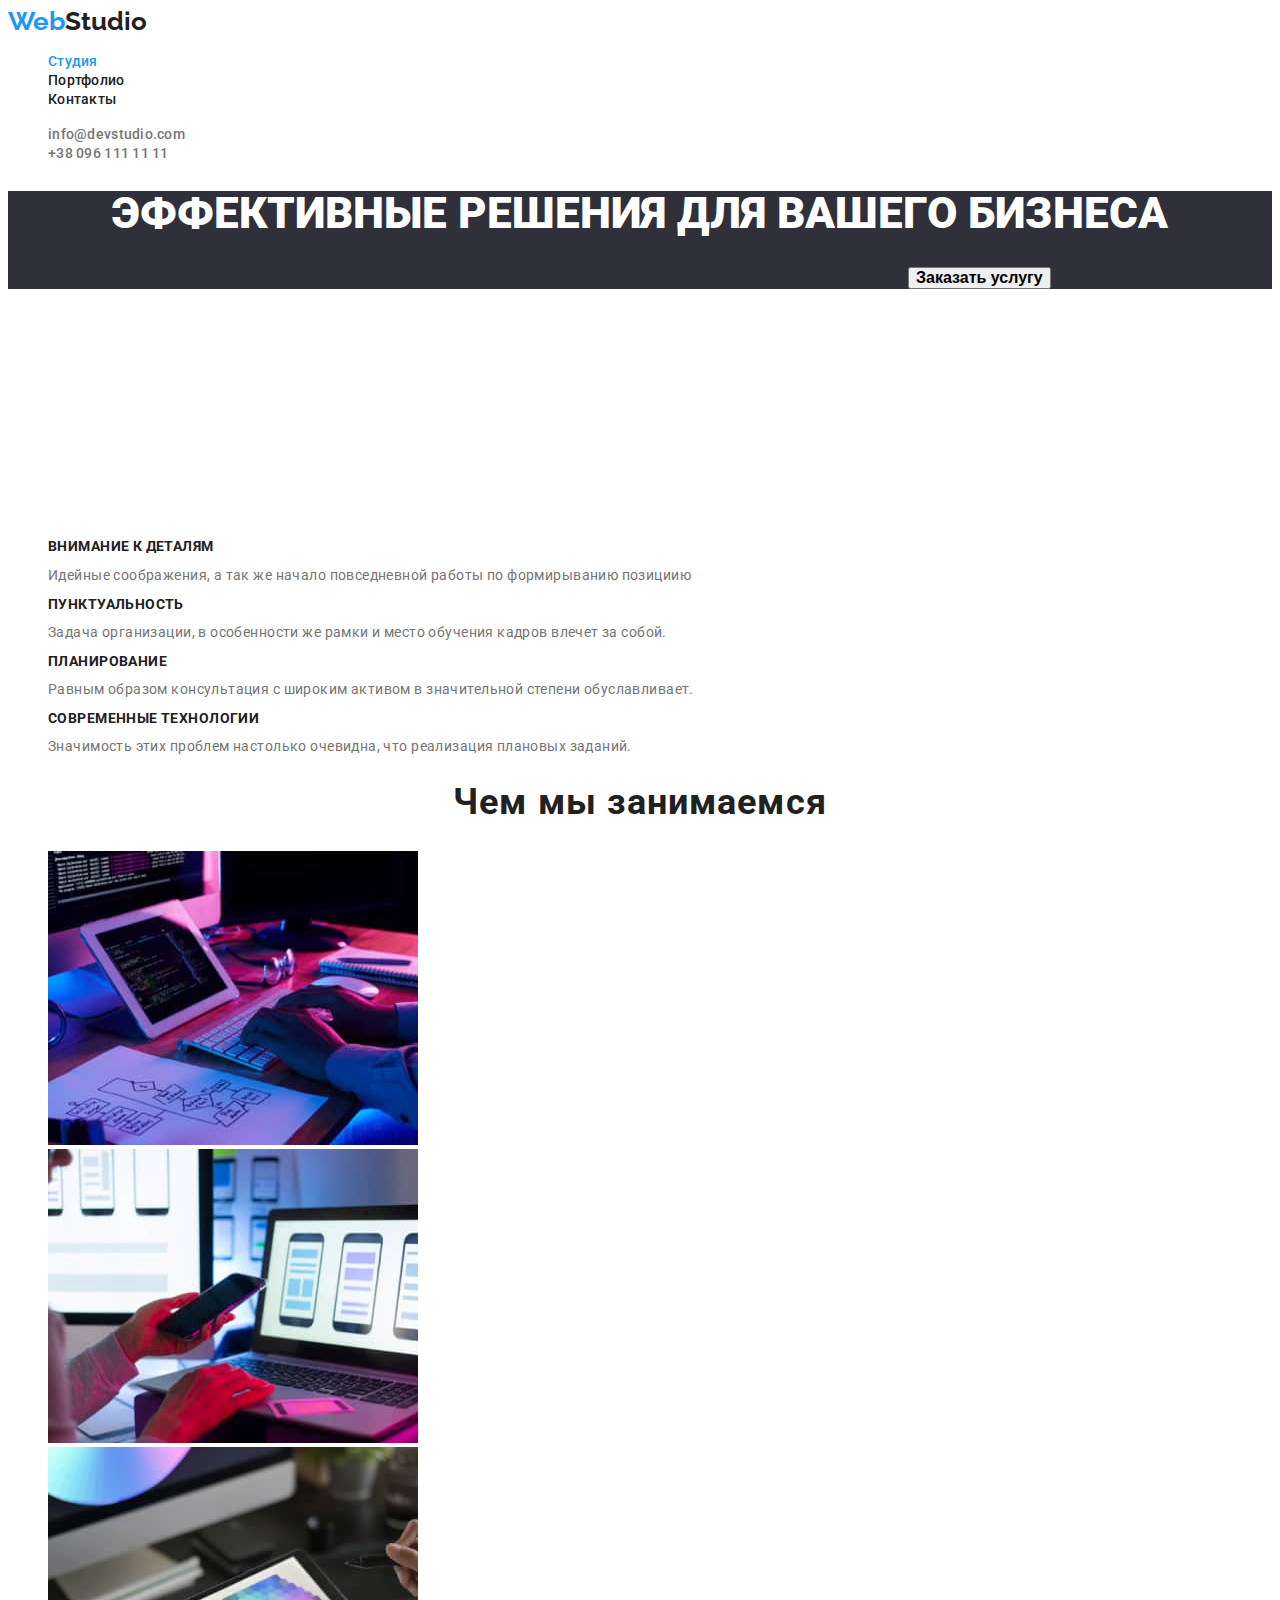
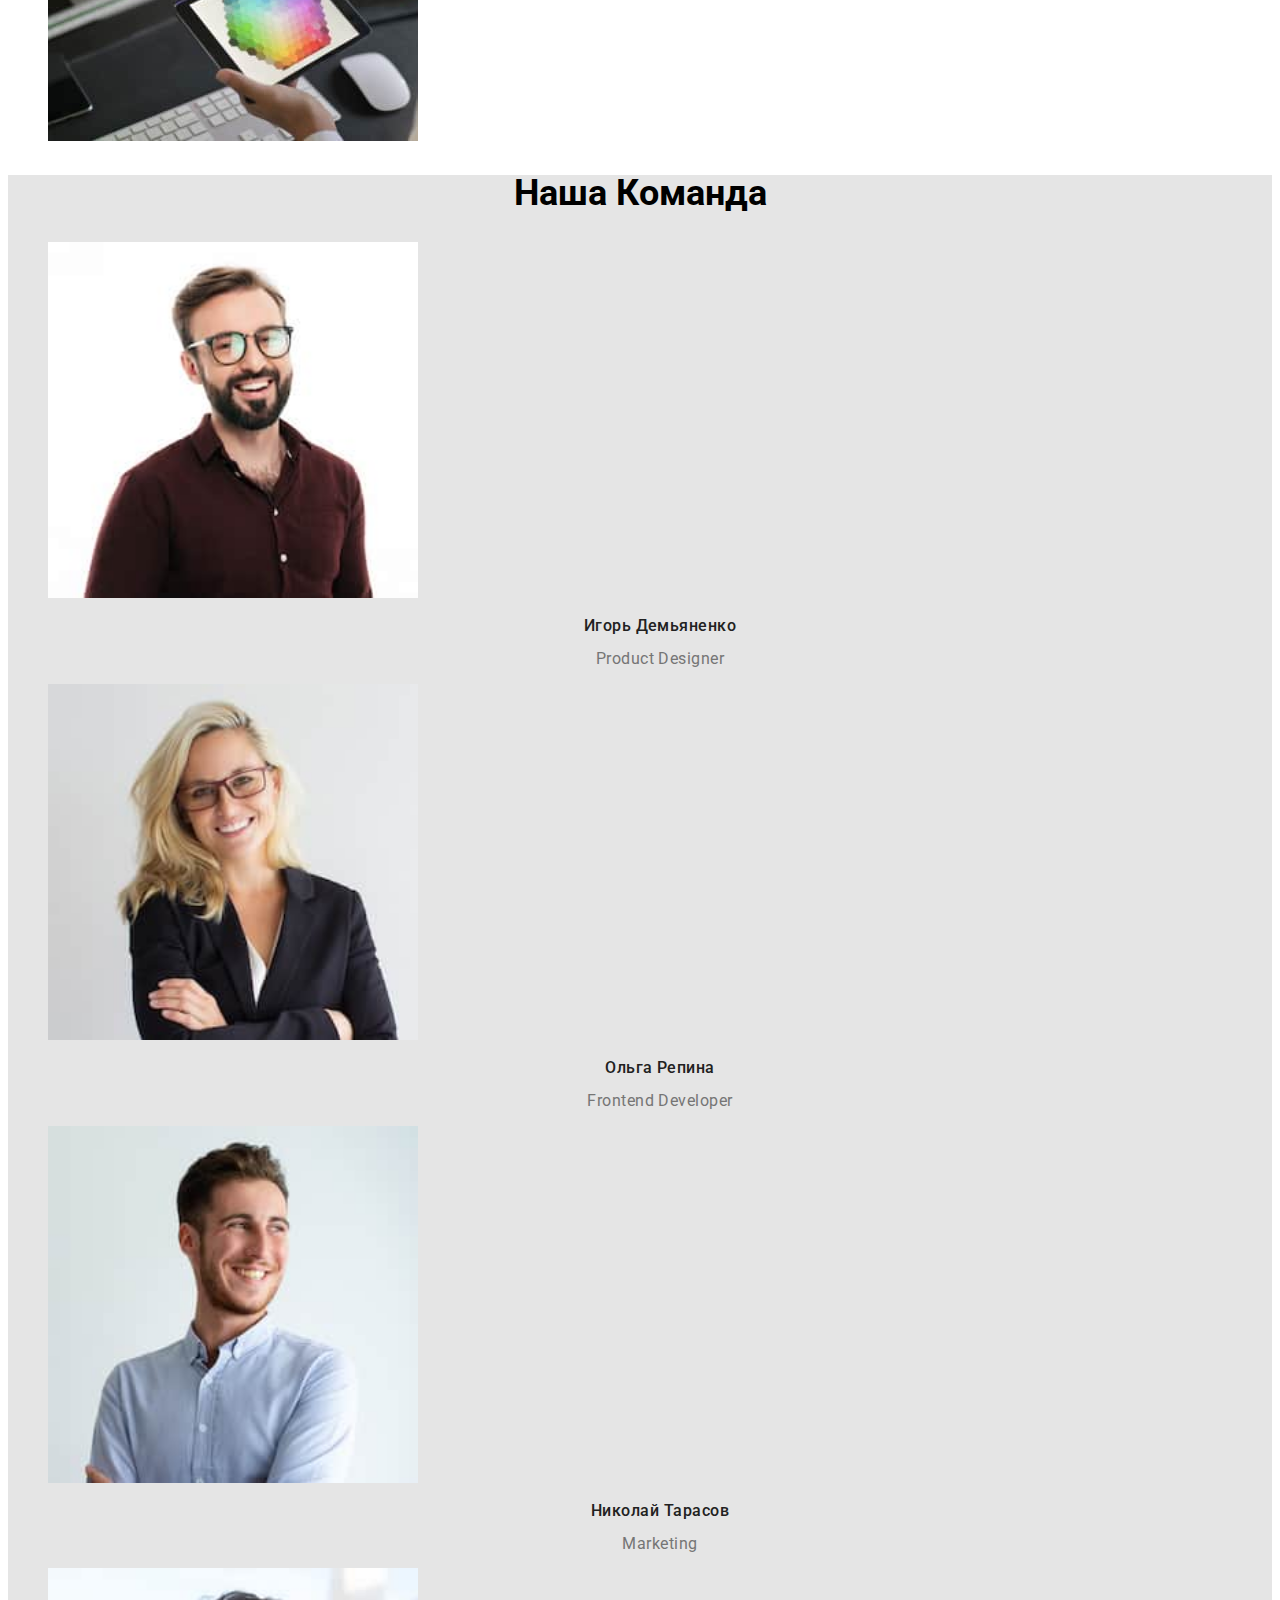
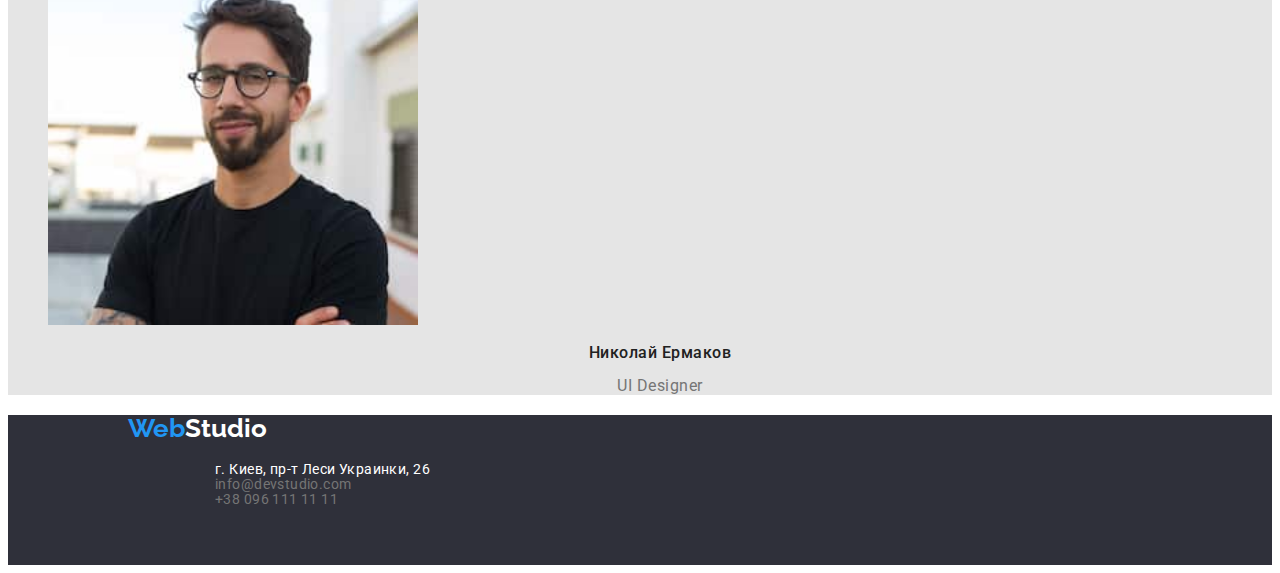
==== commit 697cd46e: "Контент сайта переделан на русский, добавлены переменные css" ====
--- a/index.html
+++ b/index.html
@@ -20,9 +20,9 @@
     <a class="web-studio" href="https://www.coherence.digital/"><span class="web">Web</span>Studio</a>
   
         <ul>
-            <li><a class="text-studio" href="#">Studio</a></li>
-            <li><a class="text-portfolio" href="https://den4icguti.github.io/goit-markup-hw-02/portfolio.html">Portfolio</a></li>
-            <li><a class="contacts" href="#">Contacts</a></li>
+            <li><a class="text-studio" href="#">Студия</a></li>
+            <li><a class="text-portfolio" href="portfolio.html">Портфолио</a></li>
+            <li><a class="contacts" href="#">Контакты</a></li>
         </ul>
        
         </nav>
@@ -56,21 +56,21 @@
                 </p>
             </li>
             <li>
-                <h3  class="text-features"> Punctuality</h3>
+                <h3  class="text-features">Пунктуальность</h3>
                 <p class="description">
-                    The task of the organization, especially the framework and place of training of personnel entails.
+                    Задача организации, в особенности же рамки и место обучения кадров влечет за собой.
                 </p>
             </li>
             <li>
-                <h3 class="text-features" > Planning </h3>
+                <h3 class="text-features" > Планирование </h3>
                 <p class="description">
-                    Likewise, consultation with a broad asset is largely conditional.
+                    Равным образом консультация с широким активом в значительной степени обуславливает.
                 </p>
             </li>
             <li>
-                <h3 class="text-features"> Modern technologies</h3>
+                <h3 class="text-features">Современные технологии</h3>
                 <p class="description">
-                    The significance of these problems is so obvious that the implementation of planned targets.
+                    Значимость этих проблем настолько очевидна, что реализация плановых заданий.
                 </p>
             </li>
         </ul>
--- a/css/style.css
+++ b/css/style.css
@@ -1,62 +1,65 @@
 body{
 
-    font-family: 'Raleway', 'Roboto',sans-serif;
+    font-family:  'Roboto',sans-serif;
    
     background-color:#fff;
 }
 
+:root{
+    --black: #212121;
+    --white:#FFFFFF;
+    --grey: #757575;
+    --blue:#2196F3;
+}
 
 li{
     list-style-type: none;
 }
 /* Header */
 
+
+
 .web-studio{
-    /* position: absolute;
-    width: 145px;
-    height: 31px;
-    left: 215px;
-    top:24px; */
-
+   
     font-family: 'Raleway',sans-serif;
     font-style: normal;
     font-weight: bold;
     font-size: 26px;
-    line-height: 1.026em;
-    color: black;
+    line-height: 1.026;
+    color: var(--black);
     text-decoration: none;
 }
 .text-studio-page-2{
-    font-family: 'Roboto',sans-serif;
-    font-style: normal;
-    font-weight: 500;
-    font-size: 14x;
-    line-height: 1.04em;
+   
+    font-style: normal;
+    font-weight: 500;
+    font-size: 14px;
+    line-height: 1.04;
     letter-spacing: 0.02em;
-    color: #212121;
+    color: var(--black);
 
     text-decoration: none;
     
 }
 
 .text-studio-page-2:hover{
-      color: #2196F3
+      color: var(--blue);
 }
 
 
 
 .web{
-    color: #2196F3;
+    color: var(--blue);
 }
 
 .text-studio{
-    font-family: 'Roboto',sans-serif;
-    font-style: normal;
-    font-weight: 500;
-    font-size: 14x;
-    line-height: 1.04em;
+    
+    font-style: normal;
+    font-weight: 500;
+    font-size: 14px;
+    line-height: 1.04;
     letter-spacing: 0.02em;
-    color: #2196F3;
+    color: var(--blue);
 
     text-decoration: none;
 }
@@ -68,181 +71,173 @@
 
 
 .text-portfolio{
-    font-family: 'Roboto',sans-serif;
-    font-style: normal;
-    font-weight: 500;
-    font-size: 14x;
-    line-height: 1.04em;
+   
+    font-style: normal;
+    font-weight: 500;
+    font-size: 14px;
+    line-height: 1.04;
     letter-spacing: 0.02em;
-    color: #212121;
+    color: var(--black);
     text-decoration: none;
 }
 
 .text-portfolio:hover{
-    color: #2196F3;
+    color: var(--blue);
 }
 
 .text-portfolio-page-2{
-    font-family: 'Roboto',sans-serif;
-    font-style: normal;
-    font-weight: 500;
-    font-size: 14x;
-    line-height: 1.04em;
+   
+    font-style: normal;
+    font-weight: 500;
+    font-size: 14px;
+    line-height: 1.04;
     letter-spacing: 0.02em;
-    color: #2196F3;
+    color: var(--blue);
     text-decoration: none;
 }
 
 
 
 .contacts{
- font-family: 'Roboto',sans-serif;
+ 
  font-style: normal;
  font-weight: 500;
- font-size: 14x;
- line-height: 1.04em;
+ font-size: 14px;
+ line-height: 1.04;
  letter-spacing: 0.02em;
- color: #212121;
+ color: var(--black);
  text-decoration: none;
 }
 
 .contacts:hover{
-    color: #2196F3;
+    color: var(--blue);
 }
 
 .mail-header{
-font-family: 'Roboto',sans-serif;
+
 font-style: normal;
 font-weight: 500;
 font-size: 14px;
-line-height: 1.04em;
+line-height: 1.04;
 letter-spacing: 0.02em;
 
 text-decoration: none;
 
-color: #757575;
+color:var(--grey);
 }
 
 .mail-header:hover{
-    color: #2196F3;
+    color: var(--blue);
 }
 
 
 .tel-header{
-    font-family: 'Roboto',sans-serif;
-    font-style: normal;
-    font-weight: 500;
-    font-size: 14px;
-    line-height: 1.04em;
+    
+    font-style: normal;
+    font-weight: 500;
+    font-size: 14px;
+    line-height: 1.04;
     letter-spacing: 0.02em;
 
     text-decoration: none;
 
-    color: #757575;
-}
+  color: var(--grey);
+}
+
 
 .tel-header:hover{
-    color: #2196F3; 
+    color: var(--blue);
 }
 
 /* Page-1/index.html */
 
 /* banner */
 .banner{
-    position: absolute;
-    width: 100%;
-    height: 200px;
-    left: 0;
-    top:200px;
-    background:  #2F303A;;
+/* height: 150px; */
+background:  #2F303A;;
 }
 
 .banner__text{
-    position: absolute;
-    width: 696px;
-    height: 120px;
-    left: 452px;
-    top: 30px;
-
-    font-family: 'Roboto',sans-serif;
-    font-style: normal;
-    font-size: 900;
+ 
+   
+    font-style: normal;
     font-size: 44px;
-    line-height: 1.044em;
+    font-weight: 900;
+    line-height: 1.044;
     text-align: center; 
-
    
     text-transform: uppercase;
 
-    color: #fff;
+   color: var(--white);
 
 }
 
 .btn-text-banner{
-    position: absolute;
-    width: 136px;
-    height: 30px;
-    left: 732px;
-    top: 160px;
-
-    font-family: 'Roboto',sans-serif;
+  
+  
+    
     font-style: normal;
     font-weight: bold;
     font-size: 16px;
-    line-height: 1.06em;
+    line-height: 1.06;
 
     cursor: pointer;
+
+
+    margin-left: 900px;
 }
 
 .btn-text-banner:hover{
-background: #2196F3;
+    background: var(--blue);
 box-shadow: 0px 4px 4px rgba(0, 0, 0, 0.15);
 border-radius: 4px;
-color:
- #fff;
+color: var(--white);
+ 
 }
 /* /banner */
 
 /* feature */
-
+.inner-content{
+    background:  #E5E5E5;;
+}
 .features{
   margin-top: 250px;
 }
 
 .text-features{
-    font-family: 'Roboto',sans-serif;
-    font-style: normal;
-    font-weight: bold;
-    font-size: 14px;
-    line-height: 1.04em;
+   
+    font-style: normal;
+    font-weight: bold;
+    font-size: 14px;
+    line-height: 1.04;
     letter-spacing: 0.03em;
     text-transform: uppercase;
 
-    color: #212121;
+    color: var(--black);
 }
 
 .description{
-    font-family: 'Roboto',sans-serif;
-    font-style: normal;
-    font-size: 14px;
-    line-height: 1.04em;
-
-    letter-spacing: 0.03em;
-
-    color: #757575;
+   
+    font-style: normal;
+    font-size: 14px;
+    line-height: 1.04;
+
+    letter-spacing: 0.03em;
+
+    color: var(--grey);
 }
 
 .technology{
-    font-family: 'Roboto',sans-serif;
+  
     font-style: normal;
     font-weight: bold;
     font-size: 36px;
-    line-height: 1.036em;
+    line-height: 1.036;
     text-align: center;
     
     letter-spacing: 0.03em;
 
-    color: #212121;
+    color: var(--black);
 
 }
 /* /feature */
@@ -250,47 +245,46 @@
 
 
 .our-team{
-    font-family: 'Roboto'sans-serif;
+   
     font-style: normal;
     font-weight: bold;
     font-size: 36px;
-    line-height: 1.036em;
+    line-height: 1.036;
     text-align: center;
 }
 
 
 .name-developer{
-    font-family: 'Roboto',sans-serif;
+   
     font-style: normal;
     font-weight: 500;
     font-size: 16px;
-    line-height: 1.06em;
+    line-height: 1.06;
     text-align: center;
     letter-spacing: 0.03em;
 
-    color: #212121;
+    color: var(--black);
 }
 
 .position{
-    font-family: 'Roboto',sans-serif;
+   
     font-style: normal;
     font-weight: normal;
     font-size: 16px;
-    line-height: 1.06em;
+    line-height: 1.06;
     text-align: center;
     letter-spacing: 0.03em;
 
-    color: #757575;
+    color: var(--grey);
 
 }
 /* /Team Work */
 /* page-1/index.html */
 
 .footer{
-    width: 100%;
+  
     height: 150px;
-    left: 0;
-    top:1097px;
+    
     background: #2F303A;
 }
 
@@ -299,9 +293,11 @@
     font-style: normal;
     font-weight: bold;
     font-size: 26px;
-    line-height: 1.026em;
-    color:#fff;
-    text-decoration: none;
+    line-height: 1.026;
+    color: var(--white);
+    text-decoration: none;
+    margin-left: 120px;
+    margin-bottom: 60px;
 
 }
 
@@ -313,16 +309,16 @@
     left: 215px;
    
 
-    font-family: 'Roboto',sans-serif;
+    
     font-style: normal;
     font-weight: normal;
     font-size: 14px;
-    line-height: 1.04em;
-
-
-    letter-spacing: 0.03em;
-
-    color: #fff;
+    line-height: 1.04;
+
+
+    letter-spacing: 0.03em;
+
+   color: var(--white);
 }
 
 .mail-footer{
@@ -333,49 +329,49 @@
 
     padding-top: 20px;
    
-  
-    font-family: 'Roboto',sans-serif;
-    font-size: 14px;
-    line-height: 1.04em;
-    letter-spacing: 0.03em;
-     color: #757575;
+  text-decoration: none;
+    
+    font-size: 14px;
+    line-height: 1.04;
+    letter-spacing: 0.03em;
+    color:var(--grey);
 
 }
 
 .mail-footer:hover{
-    color: rgba(255, 255, 255, 0.6);
+  color: var(--white);
 }
 
 .tel-footer{
-   font-family: 'Roboto',sans-serif;
+  
    font-style: normal;
    font-weight: normal;
    font-size: 14px;
-   line-height: 1.04em;
-
+   line-height: 1.04;
+   text-decoration: none;
    letter-spacing: 0.03em;
-   color: #757575;
+  color:var(--grey);
 }
 
 .tel-footer:hover{
-    color: rgba(255, 255, 255, 0.6);
+    color: var(--white);
 }
 
 
 /* Page-2 /Portfolio.html */
 
 .btn-all{
-    background: #2196F3;
+    background: var(--blue);
     border-radius: 4px;
 /* Text */
-font-family: 'Roboto',sans-serif;
+
 font-style: normal;
 font-weight: 500;
 font-size: 16px;
-line-height: 1.06em;
+line-height: 1.06;
 text-align: center;
 letter-spacing: 0.03em;
-color: #fff;
+color: var(--white);
 
 }
 
@@ -387,44 +383,45 @@
 
     /* Text */
 
-    font-family: 'Roboto',sans-serif;
+    
     font-style: normal;
     font-weight: 500;
     font-size: 16px;
-    line-height: 1.06em;
+    line-height: 1.06;
 
     text-align: center;
 
     letter-spacing: 0.03em;
 
-    color: #212121;
+    color: var(--black);
+
 }
 
 .buttoms:hover{
-    color: #fff;
-background-color:#2196F3 ;
+color: var(--white);
+ background: var(--blue);
 border-radius: 4px;
 }
 
 .text-heading-present{
-    font-family: 'Roboto',sans-serif;
+  
     font-style: normal;
     font-weight: bold;
     font-size: 18px;
-    line-height: 1.08em;
+    line-height: 1.08;
      letter-spacing: 0.06em;
 
-     color:  #212121;;
+     color: var(--black);
 
 }
 
 .discription-text-present{
 
-    font-family: 'Roboto',sans-serif;
+   
     font-style: normal;
     font-size: 16px;
-    line-height: 1.06em;
-    letter-spacing: 0.03em;
-
-    color: #757575;
+    line-height: 1.06;
+    letter-spacing: 0.03em;
+
+    color: var(--grey);
 }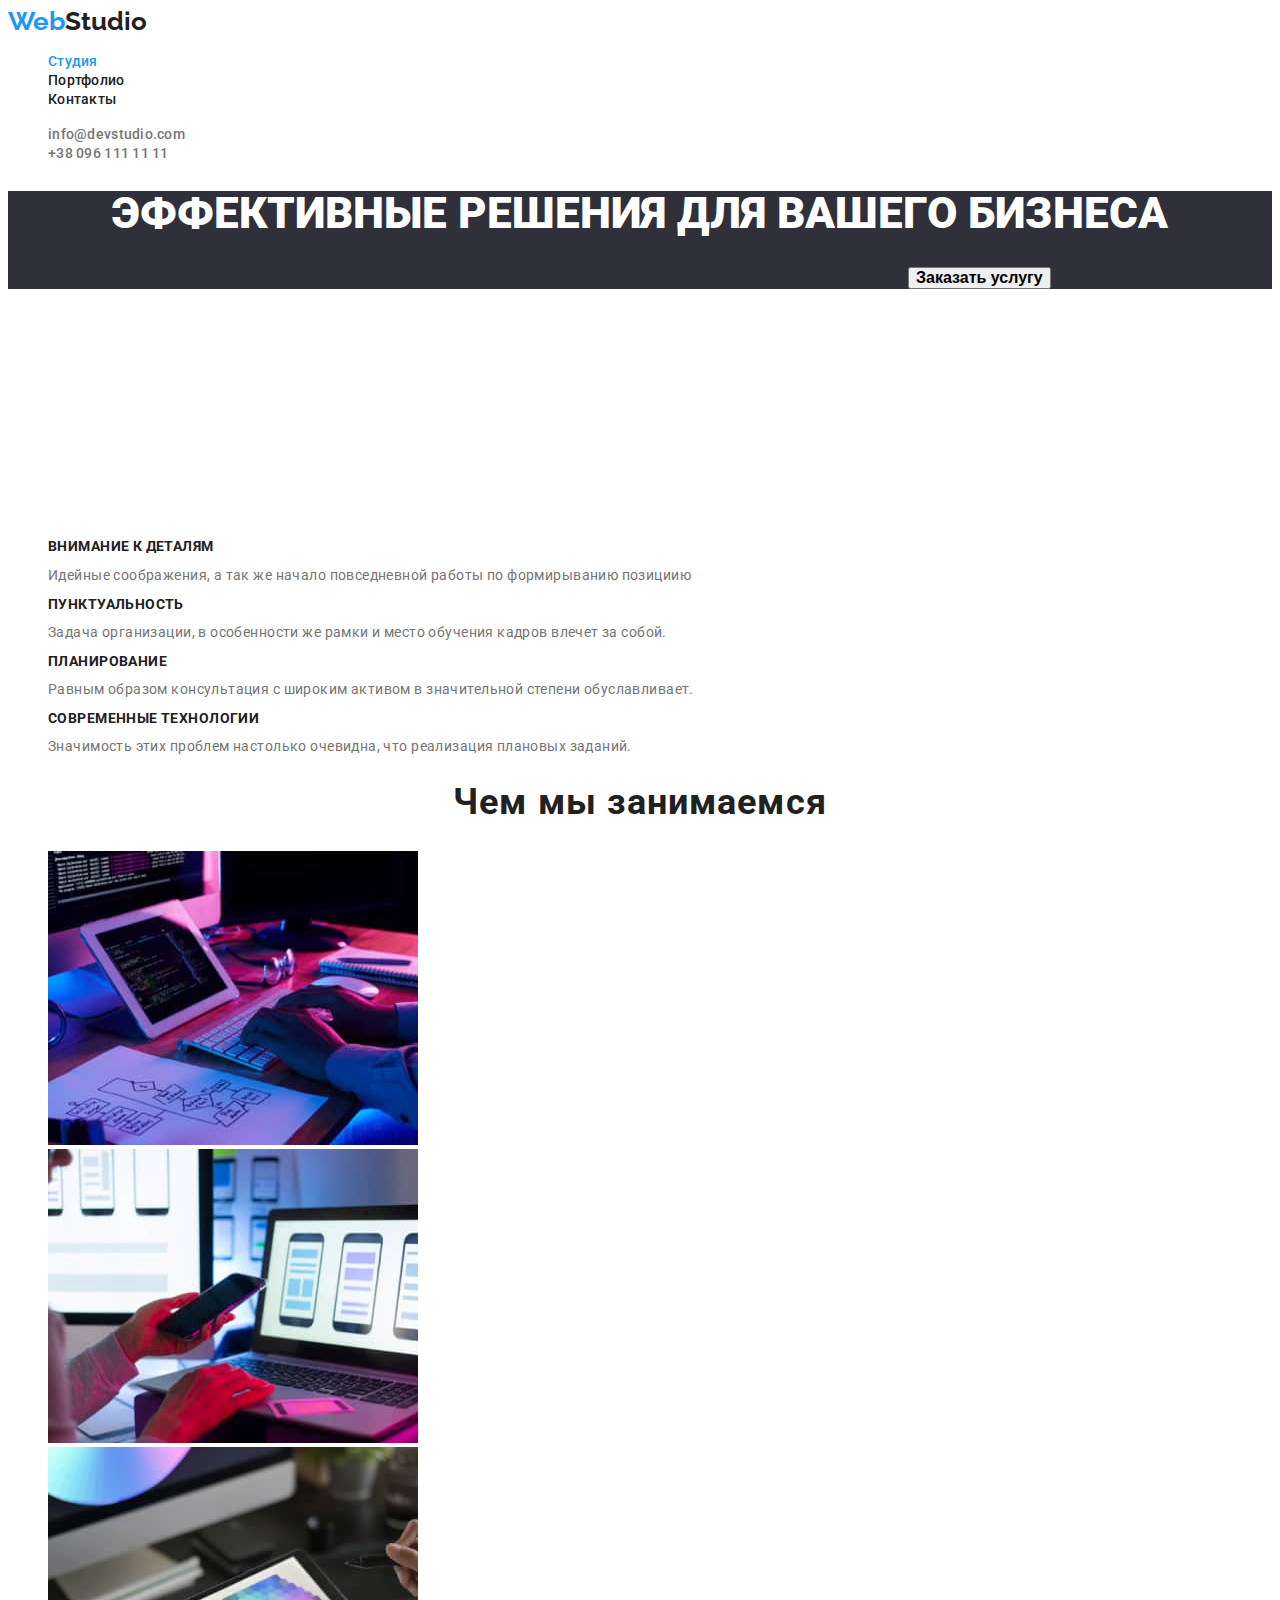
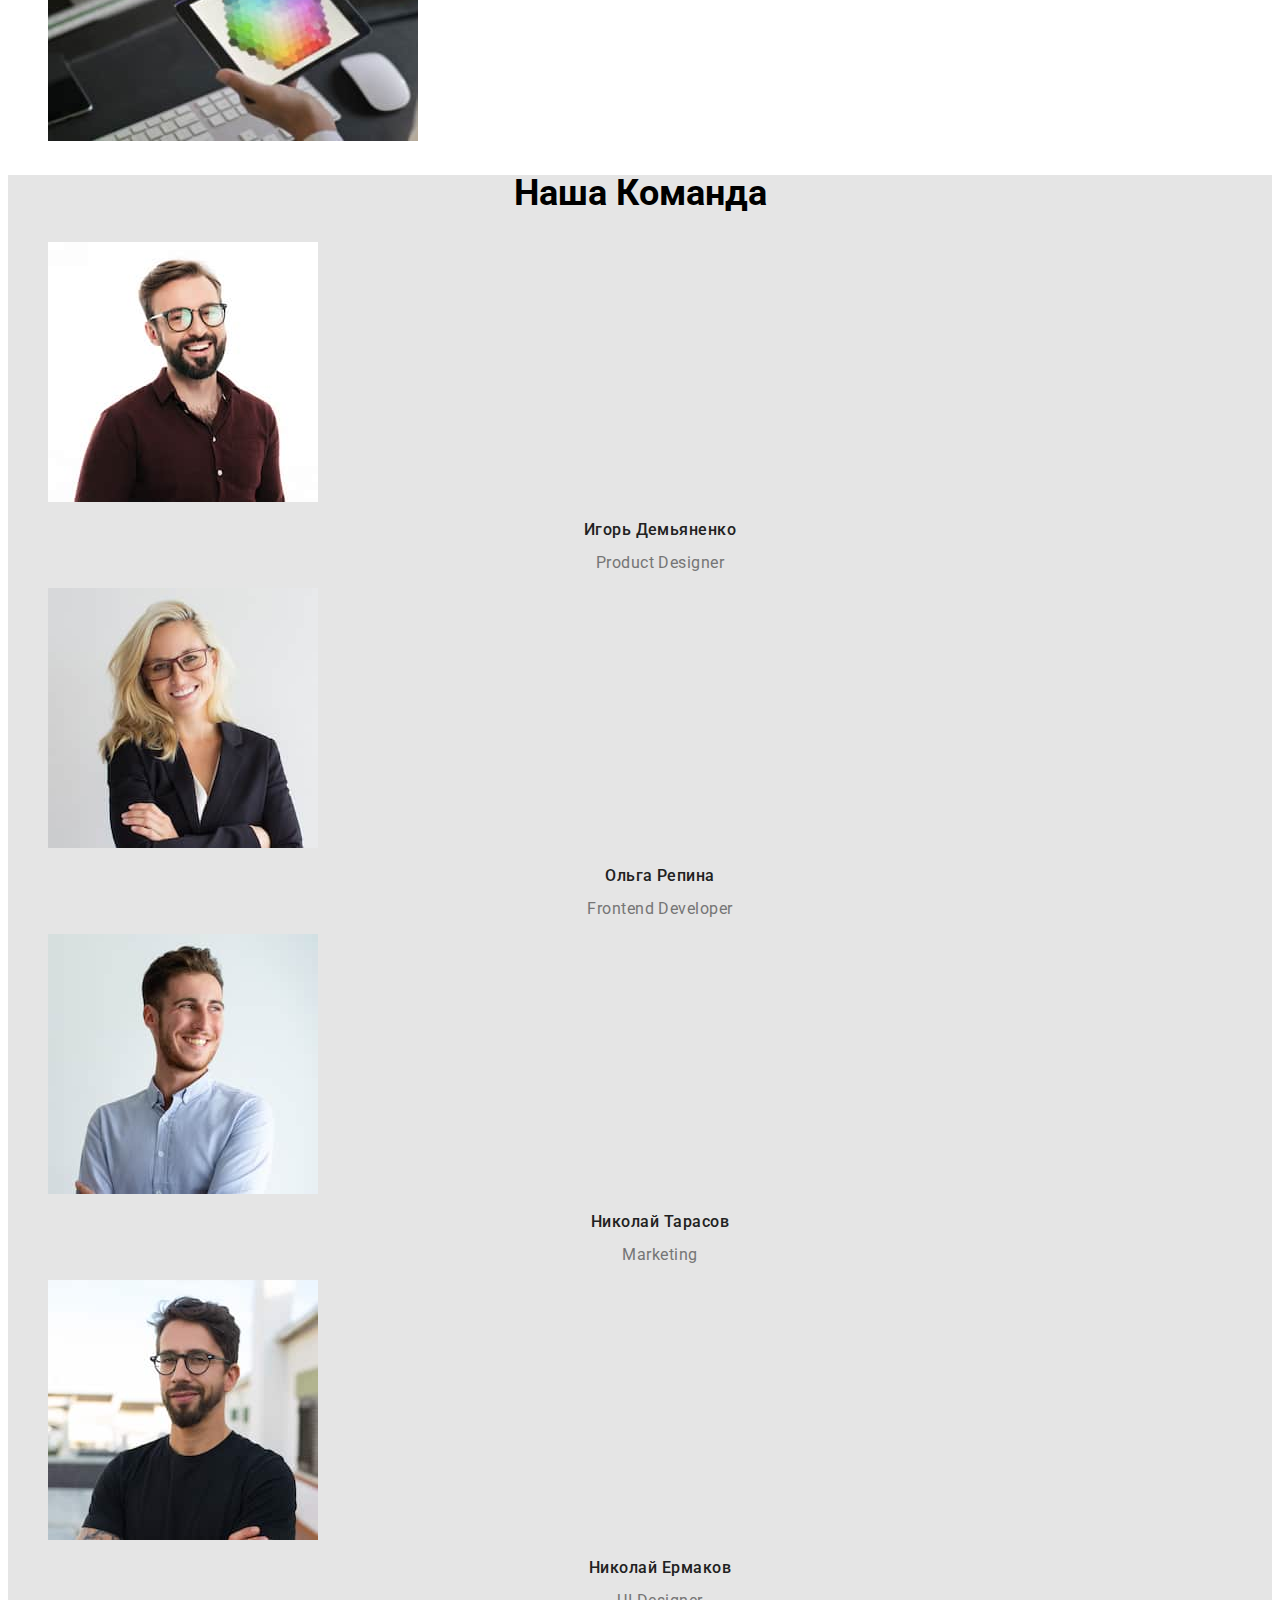
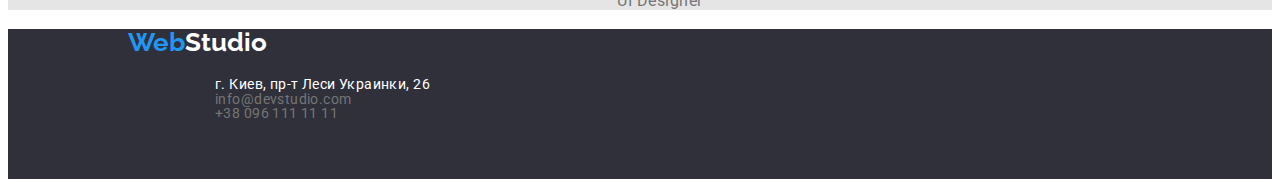
==== commit 99664f4d: "Исправлено, добавлены ссылки в с писки,css переменные, шрифт, убрано позиционирование," ====
--- a/index.html
+++ b/index.html
@@ -21,7 +21,7 @@
   
         <ul>
             <li><a class="text-studio" href="#">Студия</a></li>
-            <li><a class="text-portfolio" href="portfolio.html">Портфолио</a></li>
+            <li><a class="text-portfolio" href="./portfolio.html">Портфолио</a></li>
             <li><a class="contacts" href="#">Контакты</a></li>
         </ul>
        
@@ -82,9 +82,9 @@
                  <section>
                     <h2 class="technology">Чем мы занимаемся</h2>
                     <ul>
-                        <li><img src="./img/image/img_1.jpg" width="370" alt="application Development" title="Application Development"></li>
-                        <li><img src="./img/image/img_2.jpg" width="370" alt="adaptation" title="Adaptation"></li>
-                        <li><img src="./img/image/img_3.jpg" width="370" alt="design decoration" title="Design decoration"></li>
+                        <li><img src="./img/image/img_1.jpg" width="370" height="294" alt="application Development" title="Application Development"></li>
+                        <li><img src="./img/image/img_2.jpg" width="370" height="294" alt="adaptation" title="Adaptation"></li>
+                        <li><img src="./img/image/img_3.jpg" width="370" height="294" alt="design decoration" title="Design decoration"></li>
                     </ul>
 
                 </section>
@@ -97,7 +97,7 @@
                     
                     <ul>
                     
-                        <li><img src="./img/image/works__team/img.jpg" width="370" alt="" title="Игорь Демьяненко">
+                        <li><img src="./img/image/works__team/img.jpg" width="270"  height="260" alt="" title="Игорь Демьяненко">
                             <h3 class="name-developer">
                               Игорь Демьяненко
                             </h3>
@@ -106,7 +106,7 @@
                             </p>
                         </li>
                         <li>
-                            <img src="./img/image/works__team/img_1.jpg" width="370" alt="" title="Ольга Репина">
+                            <img src="./img/image/works__team/img_1.jpg" width="270" height="260" alt="" title="Ольга Репина">
                             <h3 class="name-developer">
                                Ольга Репина
                             </h3>
@@ -115,7 +115,7 @@
                             </p>
                         </li>
                         <li>
-                            <img src="./img/image/works__team/img_2.jpg" width="370" alt="" title="Nikolay Tarasov">
+                            <img src="./img/image/works__team/img_2.jpg" width="270" height="260" alt="Николай Тарасов" title="Николай Тарасов">
                             <h3 class="name-developer">
                               Николай Тарасов
                             </h3>
@@ -124,7 +124,7 @@
                             </p>
                         </li>
                         <li>
-                            <img src="./img/image/works__team/img_3.jpg" width="370" alt="" title="Mikhail Ermakov">
+                            <img src="./img/image/works__team/img_3.jpg" width="270" height="260"  alt="Николай Ермаков" title="Николай Ермаков">
                             <h3 class="name-developer">
                                Николай Ермаков
                             </h3>
--- a/css/style.css
+++ b/css/style.css
@@ -297,7 +297,7 @@
     color: var(--white);
     text-decoration: none;
     margin-left: 120px;
-    margin-bottom: 60px;
+   
 
 }
 
@@ -307,7 +307,7 @@
     width: 231px;
     height: 21px;
     left: 215px;
-   
+    
 
     
     font-style: normal;
@@ -317,7 +317,7 @@
 
 
     letter-spacing: 0.03em;
-
+    margin-right: auto;
    color: var(--white);
 }
 
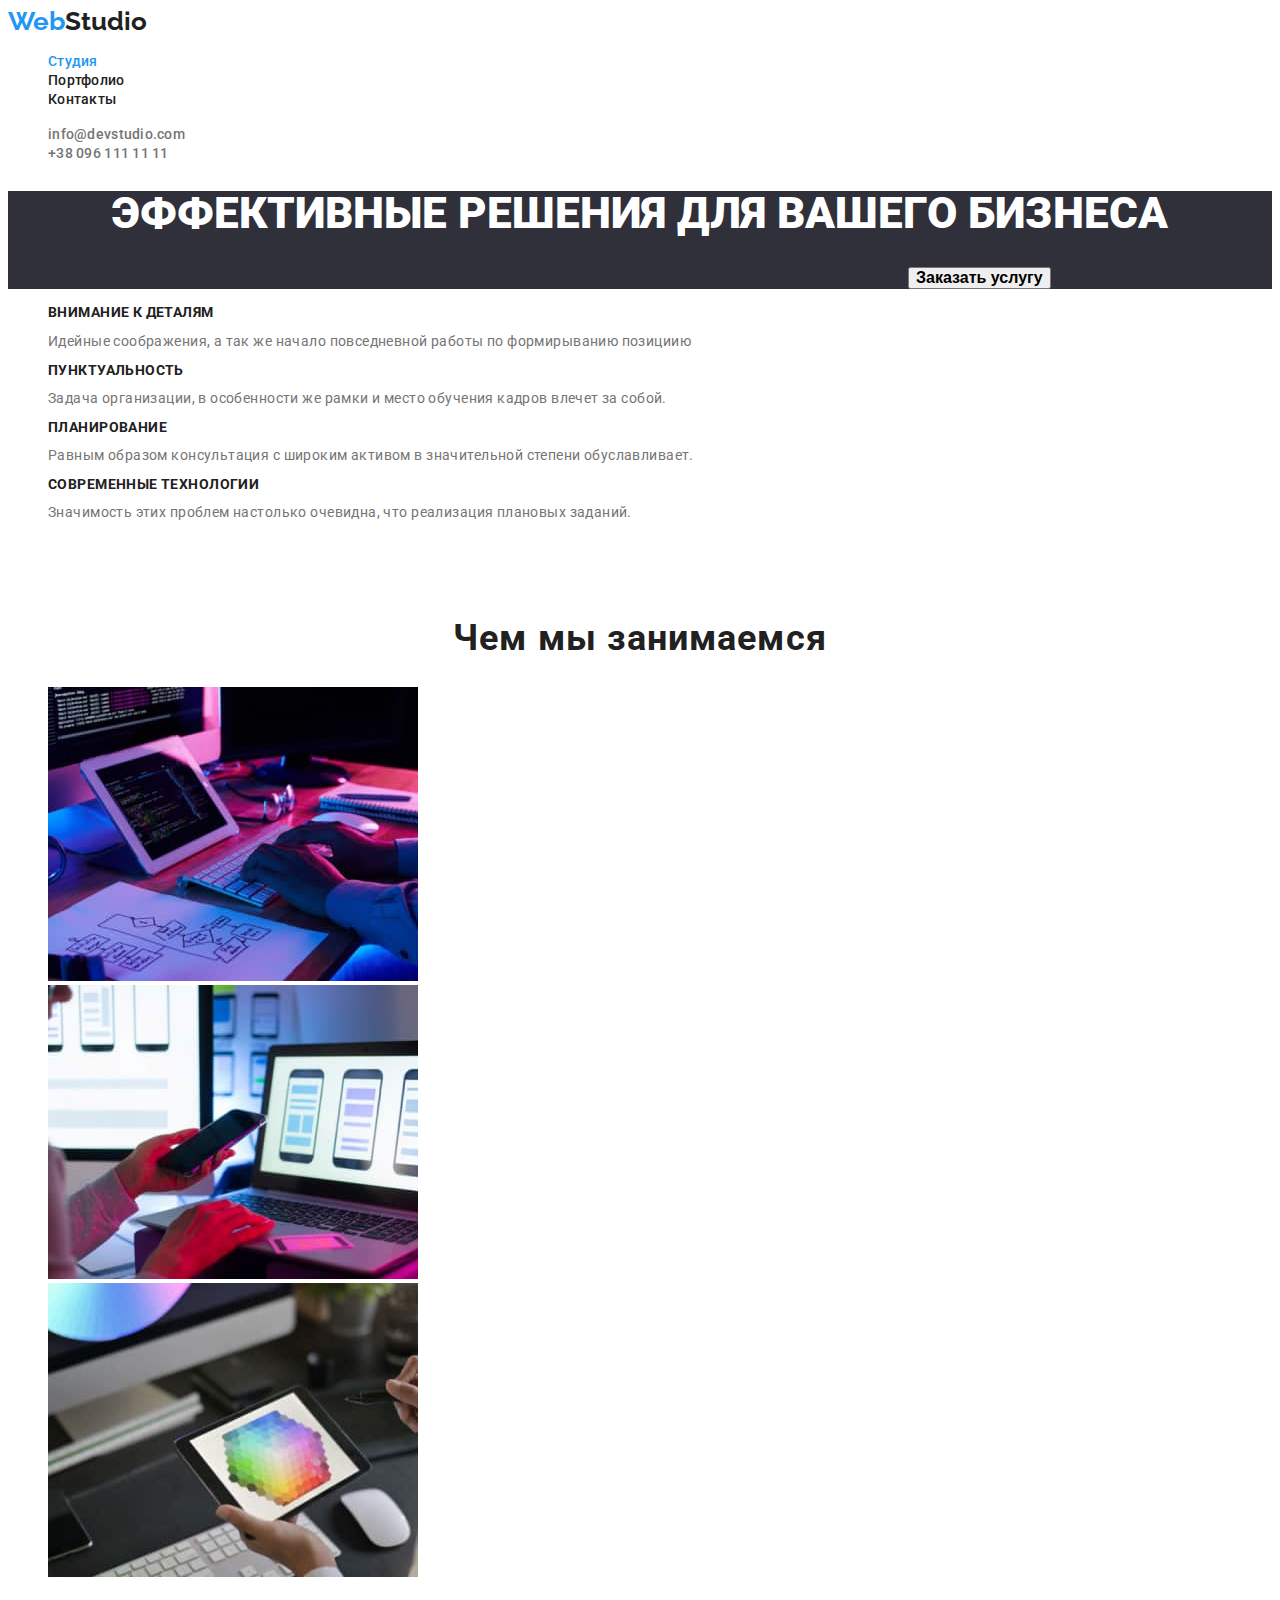
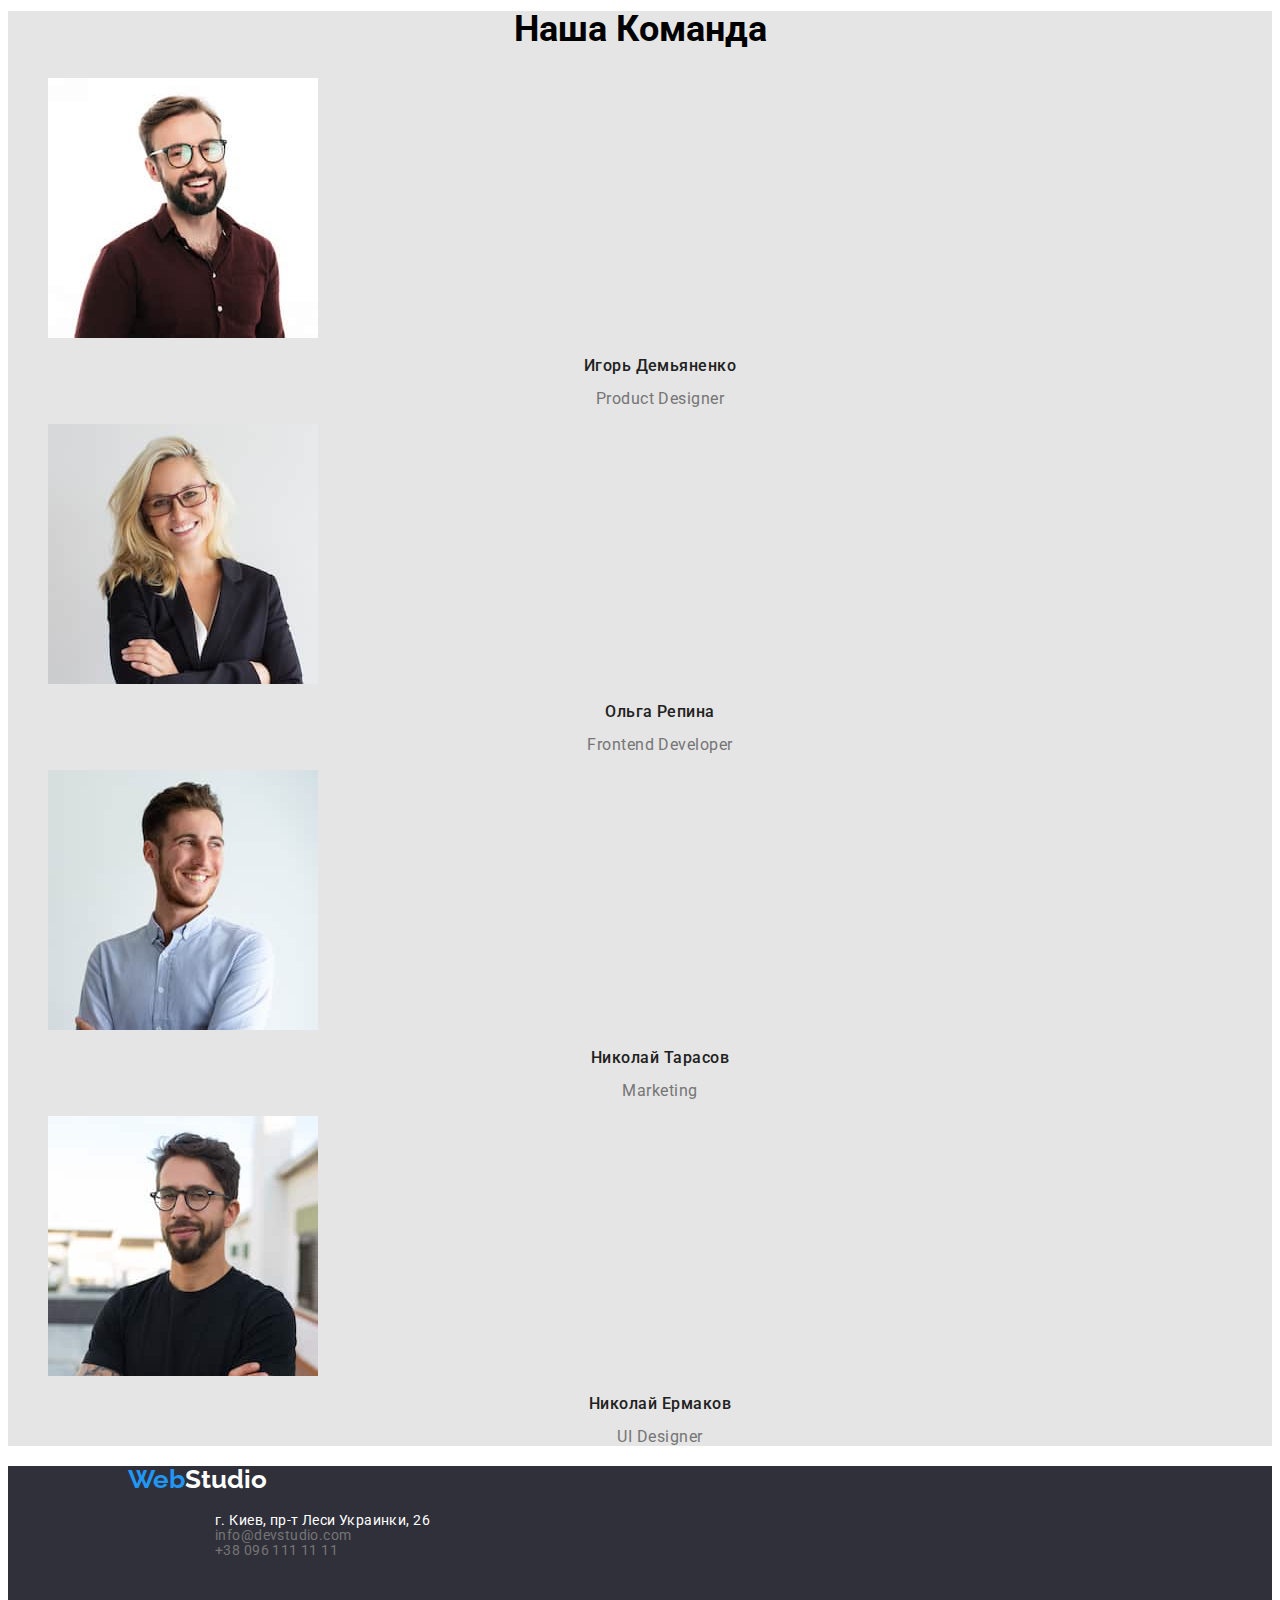
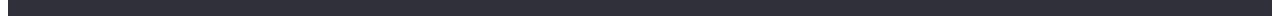
==== commit dbc4be05: "Исправен путь ссылки на переход на страницы index.html, portfolio.html" ====
--- a/index.html
+++ b/index.html
@@ -21,7 +21,7 @@
   
         <ul>
             <li><a class="text-studio" href="#">Студия</a></li>
-            <li><a class="text-portfolio" href="./portfolio.html">Портфолио</a></li>
+            <li><a class="text-portfolio" href="https://den4icguti.github.io/goit-markup-hw-02/portfolio.html">Портфолио</a></li>
             <li><a class="contacts" href="#">Контакты</a></li>
         </ul>
        
--- a/css/style.css
+++ b/css/style.css
@@ -201,7 +201,7 @@
     background:  #E5E5E5;;
 }
 .features{
-  margin-top: 250px;
+  margin-bottom: 100px;
 }
 
 .text-features{
@@ -315,6 +315,7 @@
     font-size: 14px;
     line-height: 1.04;
 
+  
 
     letter-spacing: 0.03em;
     margin-right: auto;
